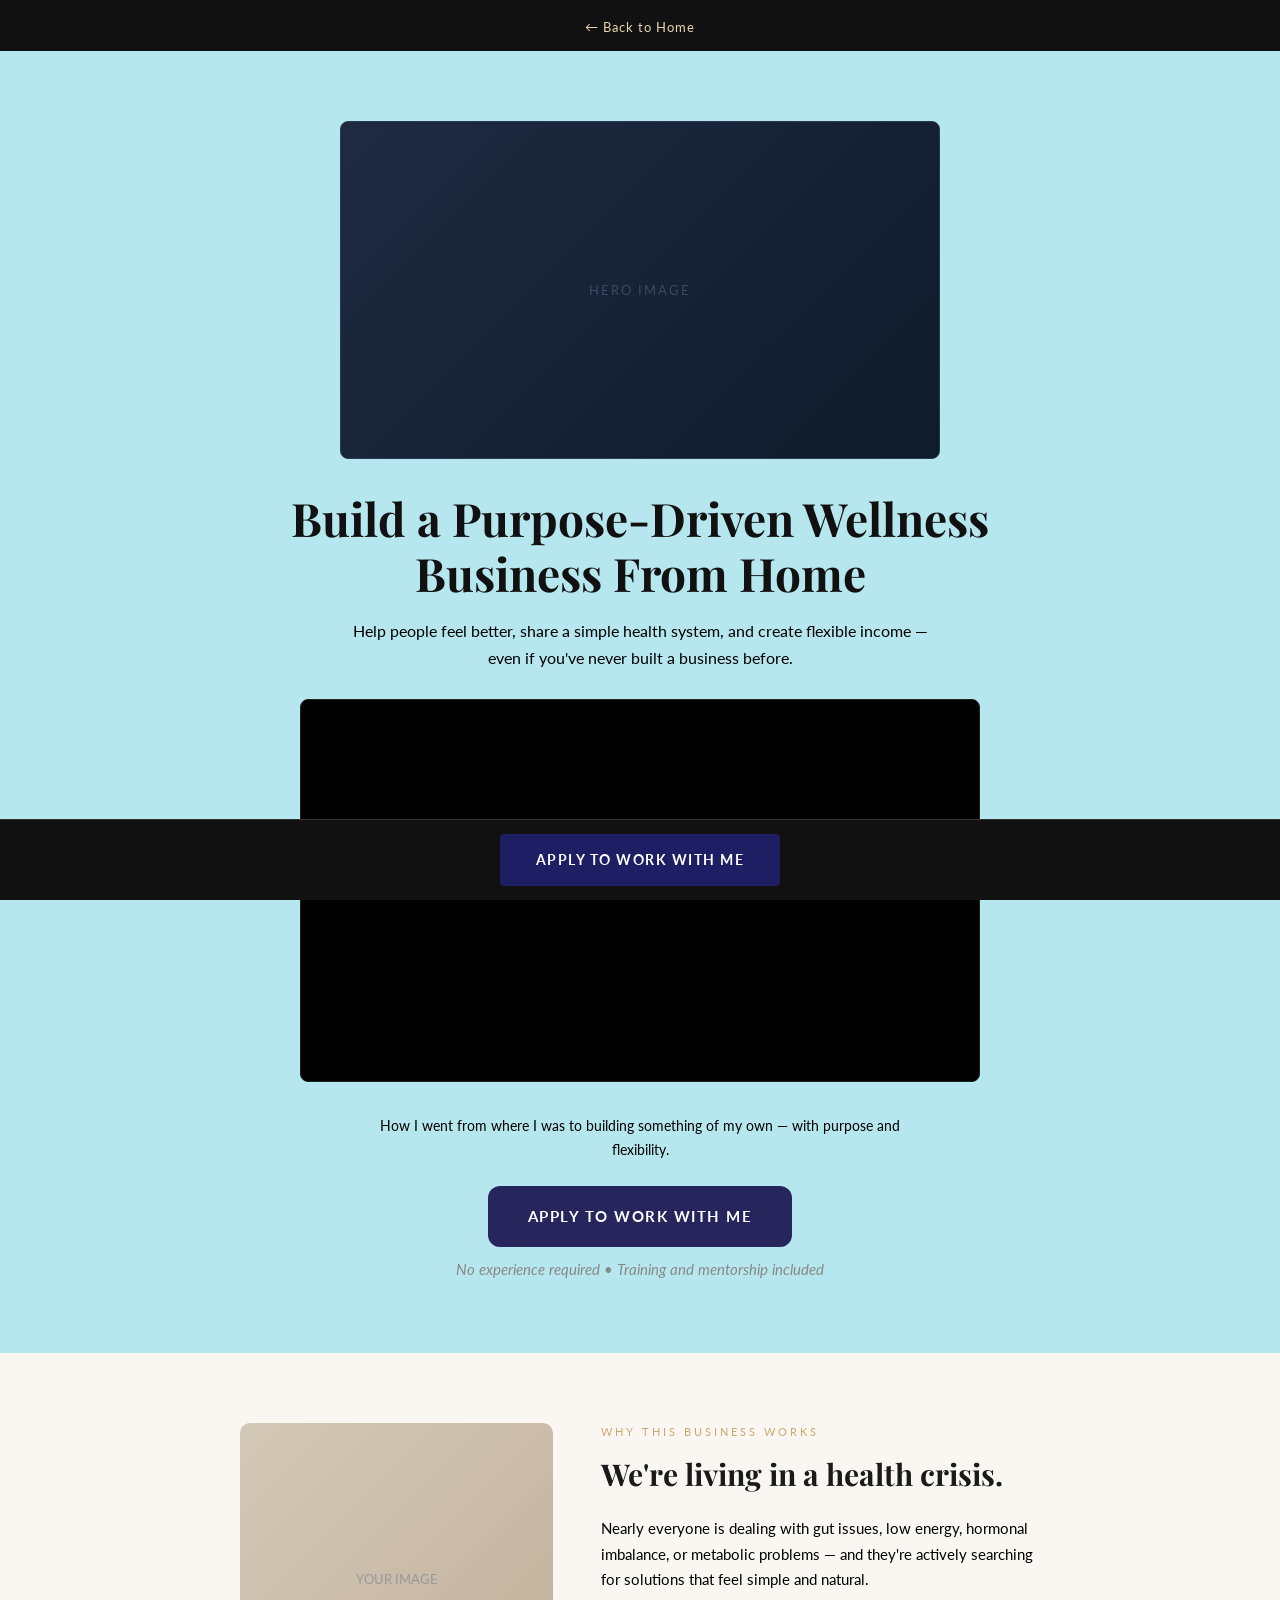
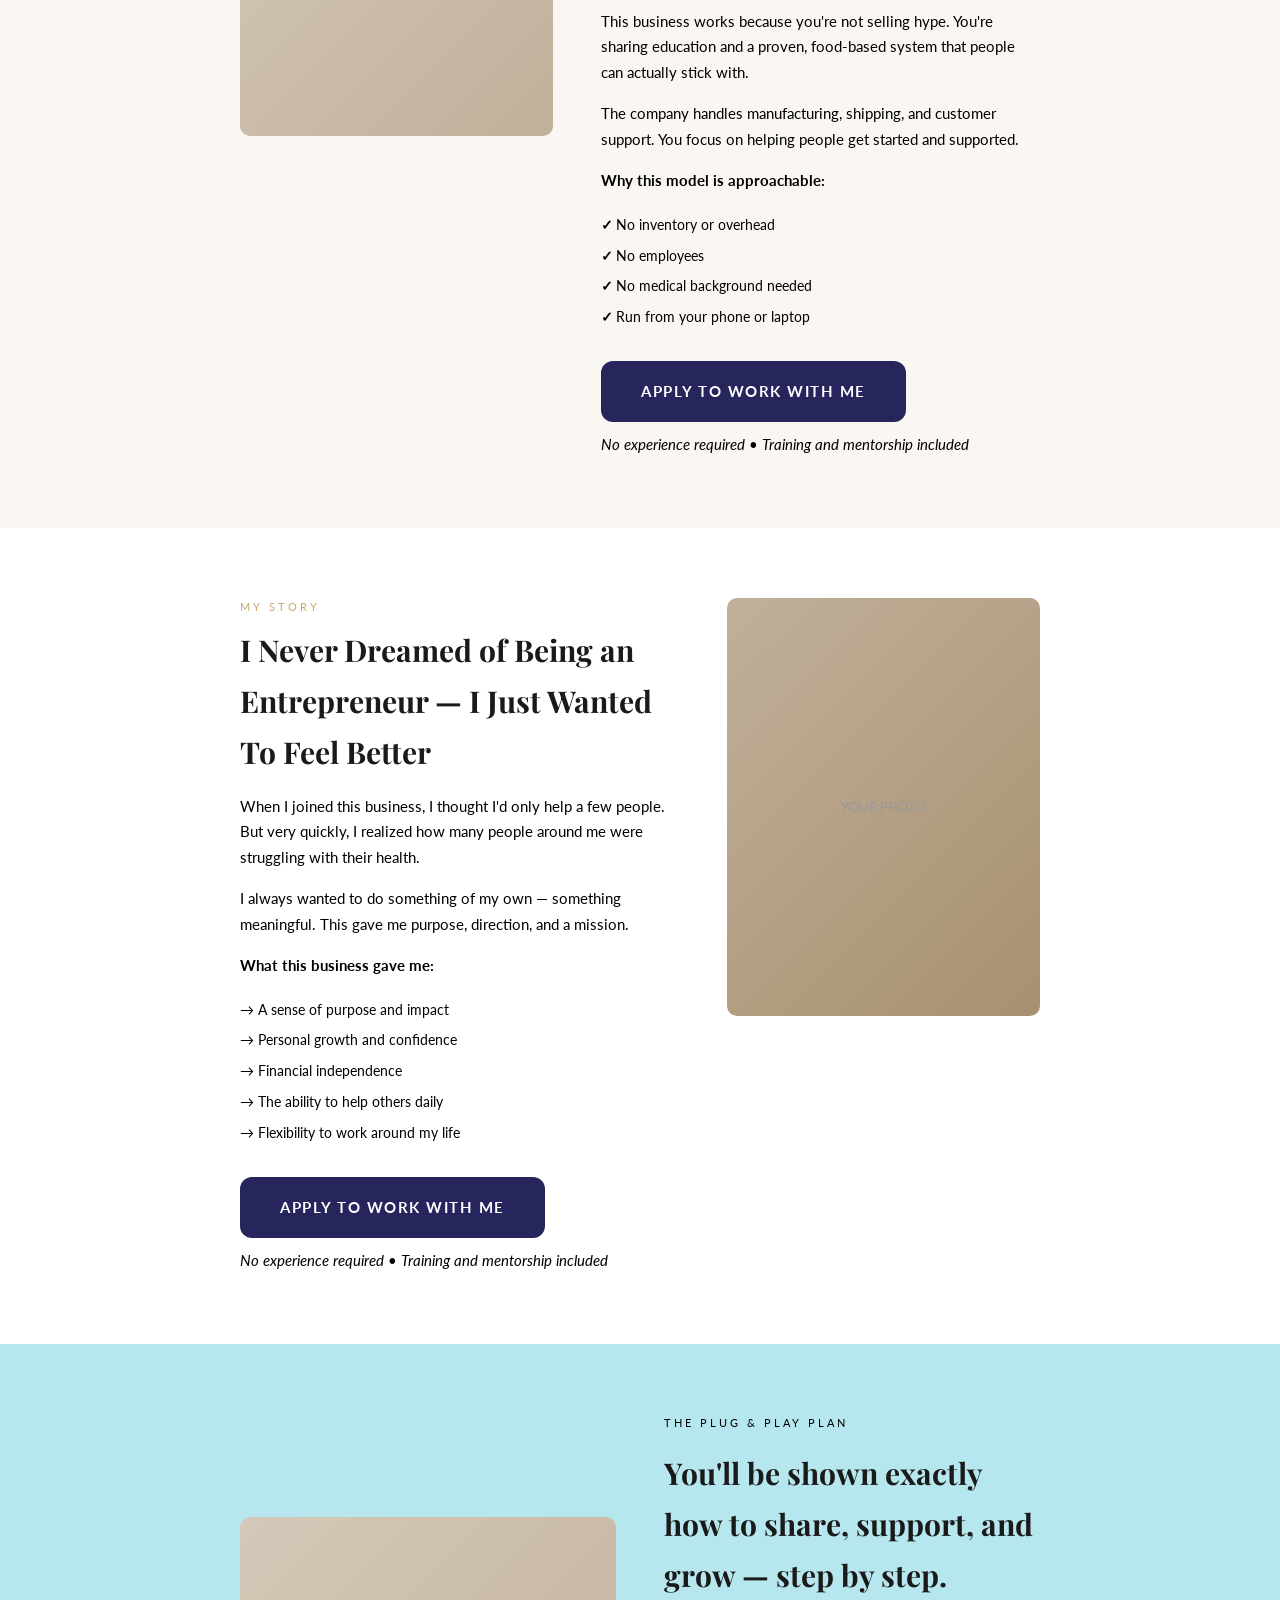
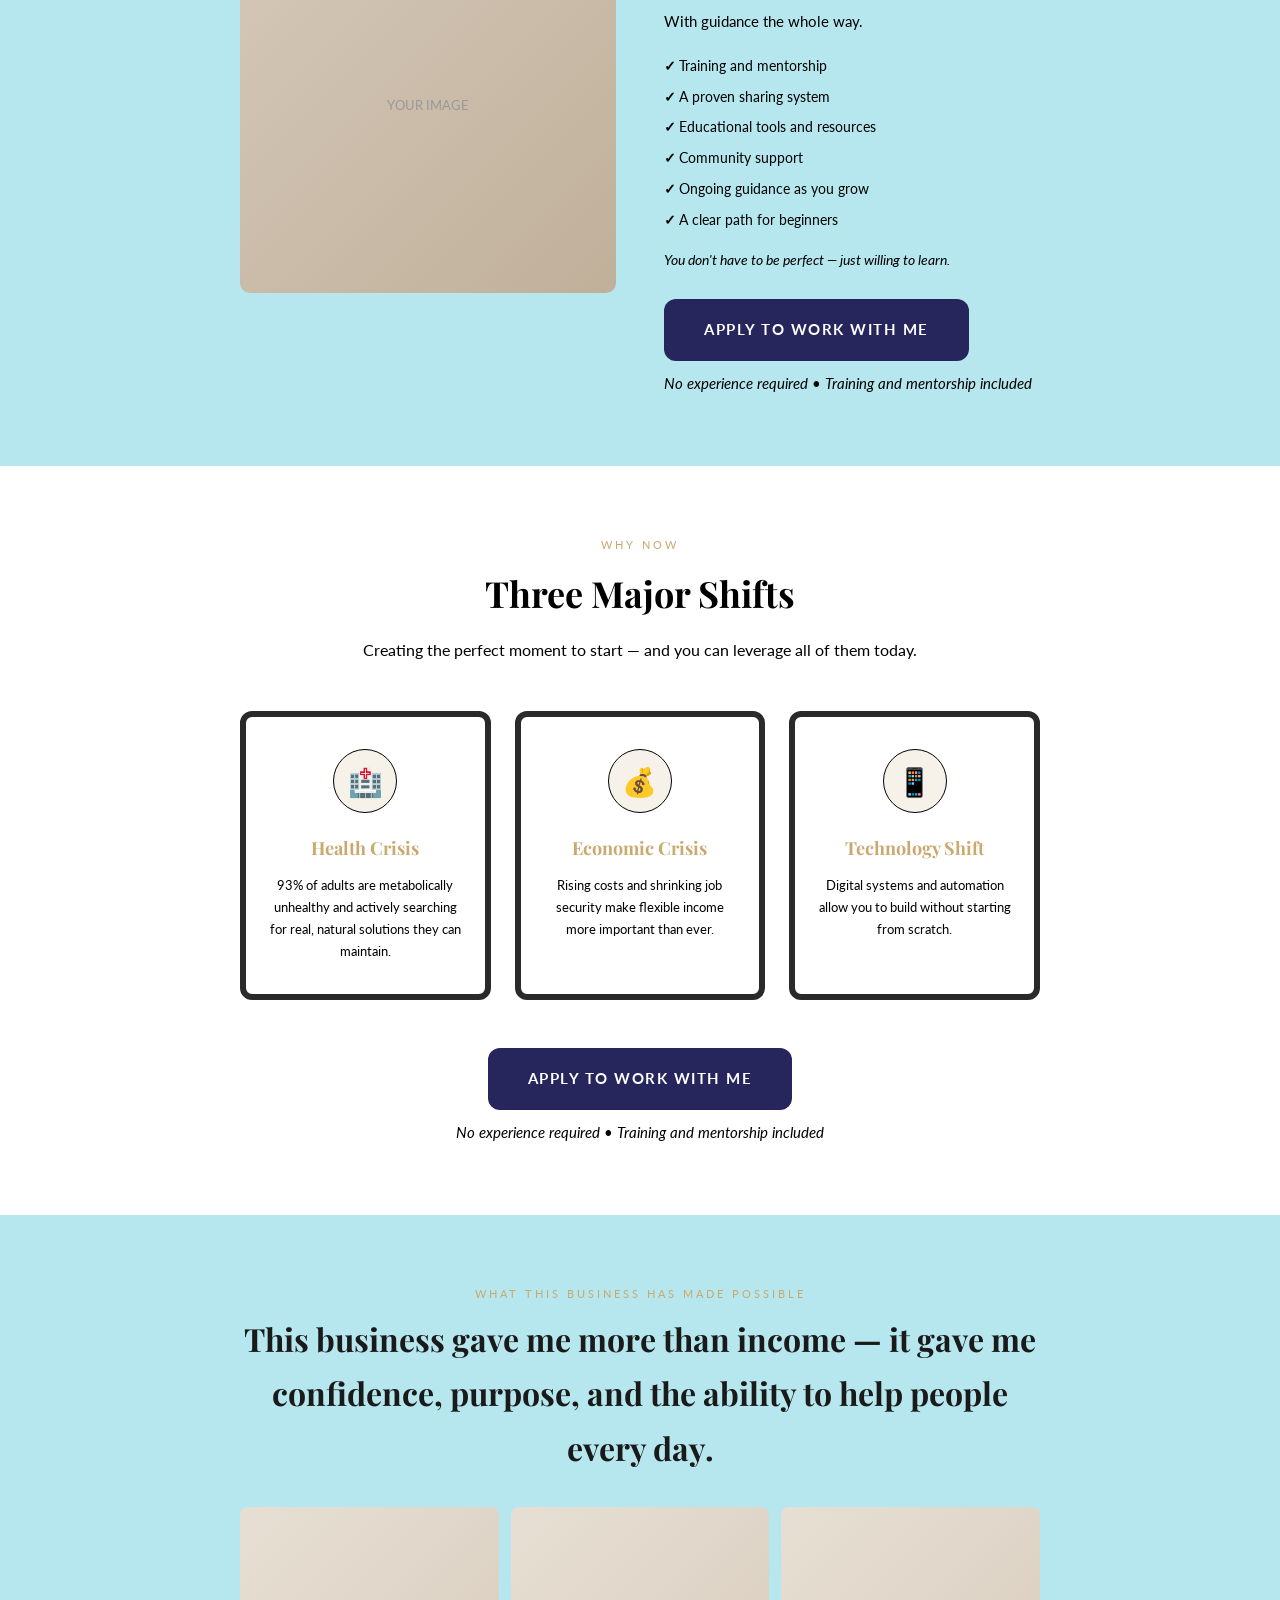
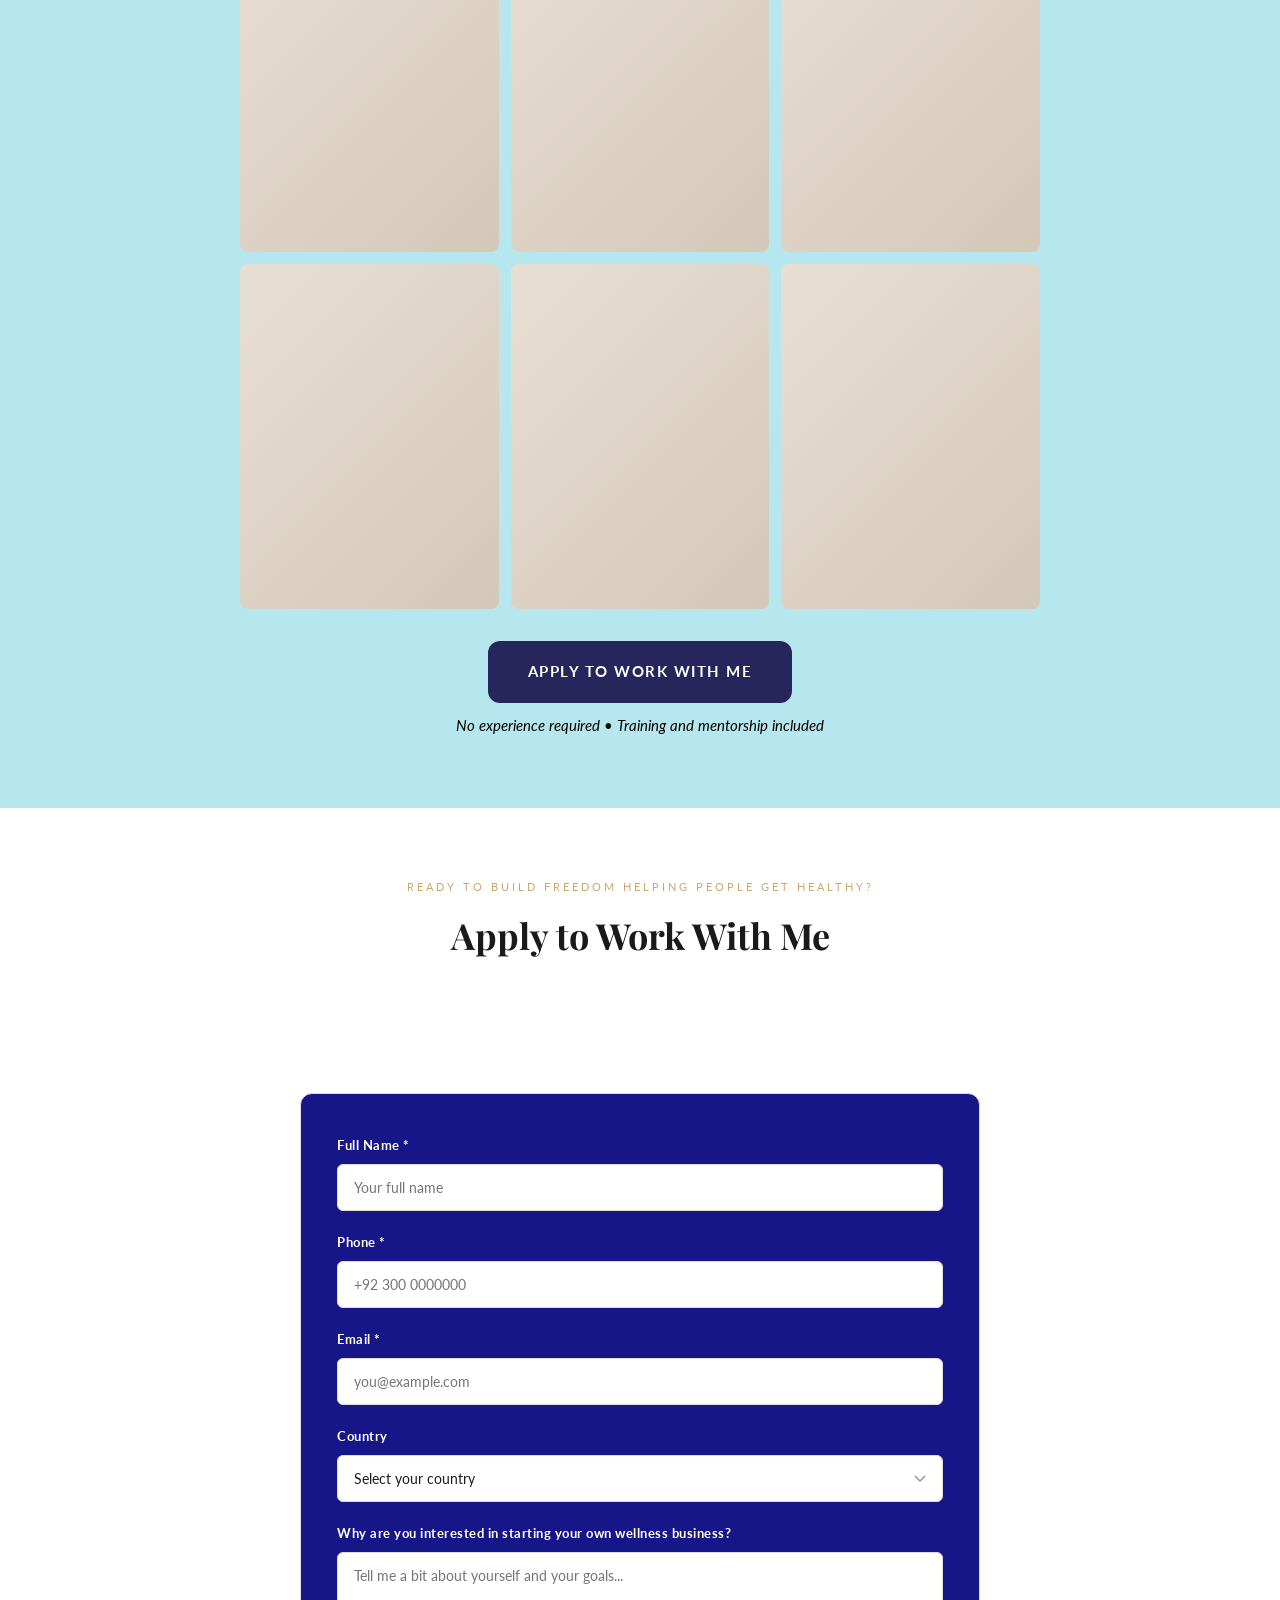
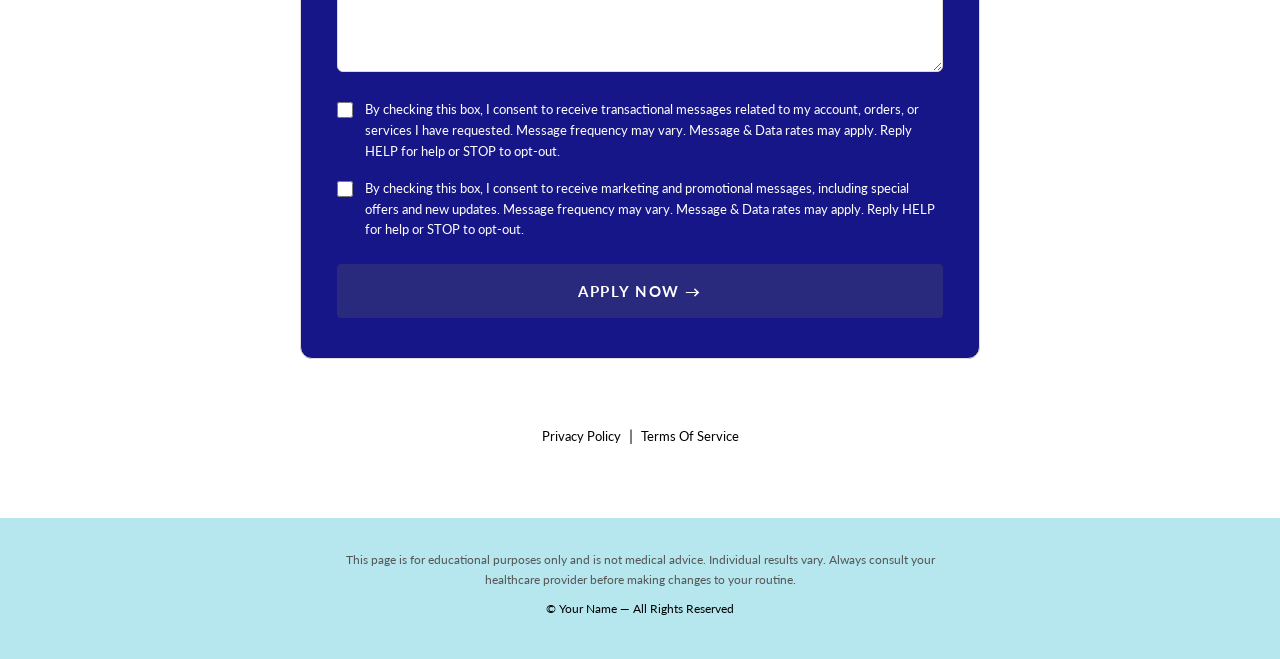
==== business.html @ edc5782e "First commit" ====
<!DOCTYPE html>
<html lang="en">
<head>
  <meta charset="UTF-8"/>
  <meta name="viewport" content="width=device-width, initial-scale=1.0"/>
  <meta name="description" content="Help people feel better, share a simple health system, and create flexible income — even if you've never built a business before."/>
  <title>Build a Purpose-Driven Wellness Business From Home</title>
  <link href="https://fonts.googleapis.com/css2?family=Playfair+Display:wght@400;700&family=Lato:wght@300;400;700&display=swap" rel="stylesheet"/>
  <link rel="stylesheet" href="business-style.css"/>
</head>
<body>

<!-- Back to Home -->
<div class="back-bar"><a href="index.html">← Back to Home</a></div>

<!-- ══ HERO ══ -->
<section class="hero-biz">
  <!-- REPLACE: your business hero image -->
  <div class="hero-img-placeholder"><span>HERO IMAGE</span></div>

  <h1>Build a Purpose-Driven Wellness Business From Home</h1>
  <p>Help people feel better, share a simple health system, and create flexible income — even if you've never built a business before.</p>

  <!-- REPLACE: embed your story video -->
  <div class="video-box"><span>Your Video Here</span></div>

  <p style="color:black;font-size:14px;margin-bottom:24px;">How I went from where I was to building something of my own — with purpose and flexibility.</p>

  <div class="cta-wrap">
    <a href="#apply" class="btn-cta">Apply to Work With Me</a>
    <span class="cta-sub">No experience required • Training and mentorship included</span>
  </div>
</section>

<!-- ══ WHY THIS BUSINESS WORKS ══ -->
<section class="why-section">
  <div class="why-inner">
    <!-- REPLACE: your image -->
    <div class="why-img-wrap">YOUR IMAGE</div>
    <div class="why-text">
      <span class="section-label">Why This Business Works</span>
      <h2>We're living in a health crisis.</h2>
      <p>Nearly everyone is dealing with gut issues, low energy, hormonal imbalance, or metabolic problems — and they're actively searching for solutions that feel simple and natural.</p>
      <p>This business works because you're not selling hype. You're sharing education and a proven, food-based system that people can actually stick with.</p>
      <p>The company handles manufacturing, shipping, and customer support. You focus on helping people get started and supported.</p>
      <p><strong>Why this model is approachable:</strong></p>
      <ul>
        <li>No inventory or overhead</li>
        <li>No employees</li>
        <li>No medical background needed</li>
        <li>Run from your phone or laptop</li>
      </ul>
      <div class="cta-wrap" style="text-align:left;">
        <a href="#apply" class="btn-cta">Apply to Work With Me</a>
        <span class="cta-sub">No experience required • Training and mentorship included</span>
      </div>
    </div>
  </div>
</section>

<!-- ══ PERSONAL STORY ══ -->
<section class="story-section">
  <div class="story-inner">
    <div class="story-text">
      <span class="section-label">My Story</span>
      <h2>I Never Dreamed of Being an Entrepreneur — I Just Wanted To Feel Better</h2>
      <p>When I joined this business, I thought I'd only help a few people. But very quickly, I realized how many people around me were struggling with their health.</p>
      <p>I always wanted to do something of my own — something meaningful. This gave me purpose, direction, and a mission.</p>
      <p><strong>What this business gave me:</strong></p>
      <ul>
        <li>A sense of purpose and impact</li>
        <li>Personal growth and confidence</li>
        <li>Financial independence</li>
        <li>The ability to help others daily</li>
        <li>Flexibility to work around my life</li>
      </ul>
      <div class="cta-wrap" style="text-align:left;">
        <a href="#apply" class="btn-cta">Apply to Work With Me</a>
        <span class="cta-sub">No experience required • Training and mentorship included</span>
      </div>
    </div>
    <!-- REPLACE: your personal photo -->
    <div class="story-img-wrap">YOUR PHOTO</div>
  </div>
</section>

<!-- ══ PLUG & PLAY PLAN ══ -->
<section class="plan-section">
  <div class="plan-inner">
    <!-- REPLACE: your plan/steps image -->
    <div class="plan-img">YOUR IMAGE</div>
    <div class="plan-text">
      <span>The Plug &amp; Play Plan</span>
      <h2>You'll be shown exactly how to share, support, and grow — step by step.</h2>
      <p>With guidance the whole way.</p>
      <ul>
        <li>Training and mentorship</li>
        <li>A proven sharing system</li>
        <li>Educational tools and resources</li>
        <li>Community support</li>
        <li>Ongoing guidance as you grow</li>
        <li>A clear path for beginners</li>
      </ul>
      <em>You don't have to be perfect — just willing to learn.</em>
      <div class="cta-wrap" style="text-align:left;">
        <a href="#apply" class="btn-cta">Apply to Work With Me</a>
        <span class="cta-sub">No experience required • Training and mentorship included</span>
      </div>
    </div>
  </div>
</section>

<!-- ══ WHY NOW ══ -->
<section class="why-now-section">
  <div class="why-now-inner">
    <span class="section-label">Why Now</span>
    <h2>Three Major Shifts</h2>
    <p>Creating the perfect moment to start — and you can leverage all of them today.</p>

    <div class="why-now-grid">
      <div class="why-now-card">
        <!-- REPLACE: your icon/image -->
        <div class="icon-wrap">🏥</div>
        <h3>Health Crisis</h3>
        <p>93% of adults are metabolically unhealthy and actively searching for real, natural solutions they can maintain.</p>
      </div>
      <div class="why-now-card">
        <!-- REPLACE: your icon/image -->
        <div class="icon-wrap">💰</div>
        <h3>Economic Crisis</h3>
        <p>Rising costs and shrinking job security make flexible income more important than ever.</p>
      </div>
      <div class="why-now-card">
        <!-- REPLACE: your icon/image -->
        <div class="icon-wrap">📱</div>
        <h3>Technology Shift</h3>
        <p>Digital systems and automation allow you to build without starting from scratch.</p>
      </div>
    </div>

    <div class="cta-wrap">
      <a href="#apply" class="btn-cta">Apply to Work With Me</a>
      <span class="cta-sub light">No experience required • Training and mentorship included</span>
    </div>
  </div>
</section>

<!-- ══ RESULTS GALLERY ══ -->
<section class="gallery-section">
  <div class="gallery-inner">
    <span class="section-label">What This Business Has Made Possible</span>
    <h2>This business gave me more than income — it gave me confidence, purpose, and the ability to help people every day.</h2>
    <!-- REPLACE: your lifestyle/results photos (6 images) -->
    <div class="gallery-grid">
      <div class="gallery-img"></div>
      <div class="gallery-img"></div>
      <div class="gallery-img"></div>
      <div class="gallery-img"></div>
      <div class="gallery-img"></div>
      <div class="gallery-img"></div>
    </div>
    <div class="cta-wrap">
      <a href="#apply" class="btn-cta">Apply to Work With Me</a>
      <span class="cta-sub">No experience required • Training and mentorship included</span>
    </div>
  </div>
</section>

<!-- ══ APPLICATION FORM ══ -->
<section class="form-section" id="apply">
  <div class="form-inner">
    <span class="section-label" style="text-align:center;display:block;">Ready to Build Freedom Helping People Get Healthy?</span>
    <h2>Apply to Work With Me</h2>
    <p>If you've been wanting something meaningful — something that helps others and helps you grow — this could be your next step.</p>
    <p class="form-sub">No pressure. No hard selling. Just a real conversation.</p>

    <div class="form-card">
      <div class="form-group">
        <label>Full Name <span>*</span></label>
        <input type="text" placeholder="Your full name" required>
      </div>
      <div class="form-group">
        <label>Phone <span>*</span></label>
        <input type="tel" placeholder="+92 300 0000000" required>
      </div>
      <div class="form-group">
        <label>Email <span>*</span></label>
        <input type="email" placeholder="you@example.com" required>
      </div>
      <div class="form-group">
        <label>Country</label>
        <select>
          <option value="">Select your country</option>
          <option>Pakistan</option>
          <option>United States</option>
          <option>United Kingdom</option>
          <option>Canada</option>
          <option>Australia</option>
          <option>UAE</option>
          <option>Saudi Arabia</option>
          <option>Other</option>
        </select>
      </div>
      <div class="form-group">
        <label>Why are you interested in starting your own wellness business?</label>
        <textarea placeholder="Tell me a bit about yourself and your goals..."></textarea>
      </div>

      <div class="checkbox-group">
        <input type="checkbox" id="consent1"/>
        <label for="consent1">By checking this box, I consent to receive transactional messages related to my account, orders, or services I have requested. Message frequency may vary. Message & Data rates may apply. Reply HELP for help or STOP to opt-out.</label>
      </div>
      <div class="checkbox-group">
        <input type="checkbox" id="consent2"/>
        <label for="consent2">By checking this box, I consent to receive marketing and promotional messages, including special offers and new updates. Message frequency may vary. Message & Data rates may apply. Reply HELP for help or STOP to opt-out.</label>
      </div>

      <button type="submit" class="btn-submit">Apply Now →</button>
    </div>

    <p class="form-no-exp">No experience required • Training and mentorship included</p>
    <div class="form-footer">
      <a href="#">Privacy Policy</a> &nbsp;|&nbsp; <a href="#">Terms Of Service</a>
    </div>
  </div>
</section>

<!-- ══ DISCLAIMER & FOOTER ══ -->
<div class="disclaimer">
  <p>This page is for educational purposes only and is not medical advice. Individual results vary. Always consult your healthcare provider before making changes to your routine.</p>
  <p class="copy">© Your Name — All Rights Reserved</p>
</div>

<!-- Sticky CTA -->
<div class="sticky-cta">
  <a href="#apply">Apply to Work With Me</a>
</div>

  <script src="business-script.js" defer></script>
</body>
</html>
---- business-style.css ----
/* Business Page Styles (extracted from business.html) */

*, *::before, *::after { box-sizing: border-box; margin: 0; padding: 0; }
:root {
  --gold: #c9a96e;
  --gold-light: #e8d5b0;
  --dark: #111;
  --cream: #faf7f2;
  --white: #fff;
  --text: #1a1a1a;
  --muted: #666;
  --border: #e0dcd5;
}
html { scroll-behavior: smooth; }
body { font-family: 'Lato', sans-serif; background: var(--white); color: var(--text); line-height: 1.7; }

/* ── BACK LINK ── */
.back-bar { background: var(--dark); padding: 12px 20px; text-align: center; }
.back-bar a { color: var(--gold-light); text-decoration: none; font-size: 13px; letter-spacing: 1px; }
.back-bar a:hover { color: var(--white); }

/* ── CTA BUTTON ── */
.btn-cta {
  display: inline-block;
  background: rgb(38, 38, 93);
  color: white;
  text-decoration: none;
  font-size: 15px;
  font-weight: 700;
  letter-spacing: 1.5px;
  text-transform: uppercase;
  padding: 18px 40px;
  border-radius: 12px;
  transition: all 0.25s;
}
.btn-cta:hover { background: rgb(81, 81, 190); transform: translateY(-2px); box-shadow: 0 8px 24px rgba(201,169,110,0.35); }
.cta-wrap { text-align: center; }
.cta-sub { display: block; font-size: 15px; color: black; margin-top: 10px; font-style: italic; }
.cta-sub.light { color: black; }

/* ── SECTION LABELS ── */
.section-label { font-size: 11px; letter-spacing: 3px; text-transform: uppercase; color: var(--gold); margin-bottom: 8px; display: block; }
.section-heading { font-family: 'Playfair Display', serif; font-size: clamp(22px, 4vw, 38px); font-weight: 700; line-height: 1.25; margin-bottom: 16px; }
.section-sub { font-size: 16px; color: var(--muted); margin-bottom: 32px; }

/* ── HERO ── */
.hero-biz {
  background: #b6e7ee;
  padding: 70px 20px;
  text-align: center;
  color: var(--dark);
}
.hero-biz img { width: 100%; max-width: 600px; border-radius: 8px; margin-bottom: 32px; }
.hero-img-placeholder {
  width: 100%; max-width: 600px; margin: 0 auto 32px;
  aspect-ratio: 16/9;
  background: linear-gradient(135deg, #1f2a40, #0d1b2a);
  border-radius: 8px;
  display: flex; align-items: center; justify-content: center;
  border: 1px solid #2a3a50;
}
.hero-img-placeholder span { color: #3a4a60; font-size: 13px; letter-spacing: 2px; }
.hero-biz h1 { font-family: 'Playfair Display', serif; font-size: clamp(26px, 5vw, 46px); font-weight: 700; max-width: 720px; margin: 0 auto 16px; line-height: 1.2; }
.hero-biz p { color: black; font-size: 16px; max-width: 580px; margin: 0 auto 28px; }
.video-box {
  background: #000; border-radius: 8px; max-width: 680px; margin: 0 auto 32px;
  aspect-ratio: 16/9; display: flex; align-items: center; justify-content: center;
  border: 1px solid #222;
}
.video-box span { color: #444; font-size: 14px; letter-spacing: 2px; text-transform: uppercase; }
.hero-biz .cta-sub { color: #888; }

/* ── WHY THIS WORKS ── */
.why-section { padding: 70px 20px; background: var(--cream); }
.why-inner { max-width: 800px; margin: 0 auto; display: grid; grid-template-columns: 1fr 1.4fr; gap: 48px; align-items: start; }
@media (max-width: 620px) { .why-inner { grid-template-columns: 1fr; } }
.why-img-wrap { width: 100%; aspect-ratio: 1/1; border-radius: 10px; background: linear-gradient(135deg, #d4c8b8, #c0b09a); display: flex; align-items: center; justify-content: center; color: #999; font-size: 13px; }
.why-text h2 { font-family: 'Playfair Display', serif; font-size: clamp(20px, 3.5vw, 30px); margin-bottom: 16px; }
.why-text p { font-size: 15px; color: black; margin-bottom: 16px; }
.why-text ul { list-style: none; font-size: 14px; color: black; line-height: 2.2; margin-bottom: 28px; }
.why-text ul li::before { content: "✓  "; color: black; font-weight: 700; }

/* ── PERSONAL STORY ── */
.story-section { padding: 70px 20px; background: var(--white); }
.story-inner { max-width: 800px; margin: 0 auto; display: grid; grid-template-columns: 1.4fr 1fr; gap: 48px; align-items: start; }
@media (max-width: 620px) { .story-inner { grid-template-columns: 1fr; } }
.story-text h2 { font-family: 'Playfair Display', serif; font-size: clamp(20px, 3.5vw, 30px); margin-bottom: 16px; }
.story-text p { font-size: 15px; color: black; margin-bottom: 16px; }
.story-text ul { list-style: none; font-size: 14px; color: black; line-height: 2.2; margin-bottom: 28px; }
.story-text ul li::before { content: "→  "; color: black; }
.story-img-wrap { width: 100%; aspect-ratio: 3/4; border-radius: 10px; background: linear-gradient(135deg, #c0b09a, #a89070); display: flex; align-items: center; justify-content: center; color: #999; font-size: 13px; }

/* ── PLUG & PLAY ── */
.plan-section { padding: 70px 20px; background:  #b6e7ee;; }
.plan-inner { max-width: 800px; margin: 0 auto; display: grid; grid-template-columns: 1fr 1fr; gap: 48px; align-items: center; }
@media (max-width: 620px) { .plan-inner { grid-template-columns: 1fr; } }
.plan-img { width: 100%; aspect-ratio: 1/1; border-radius: 10px; background: linear-gradient(135deg, #d4c8b8, #c0b09a); display: flex; align-items: center; justify-content: center; color: #999; font-size: 13px; }
.plan-text h2 { font-family: 'Playfair Display', serif; font-size: clamp(20px, 3.5vw, 30px); margin-bottom: 8px; }
.plan-text > span { font-size: 11px; letter-spacing: 3px; text-transform: uppercase; color: black; display: block; margin-bottom: 16px; }
.plan-text p { font-size: 15px; color: black; margin-bottom: 16px; }
.plan-text ul { list-style: none; font-size: 14px; color: black; line-height: 2.2; margin-bottom: 28px; }
.plan-text ul li::before { content: "✓  "; color: black; font-weight: 700; }
.plan-text em { display: block; font-size: 14px; color: black; margin-top: -16px; margin-bottom: 28px; font-style: italic; }

/* ── WHY NOW — 3 CARDS ── */
.why-now-section { padding: 70px 20px; background: white; color: black; }
.why-now-inner { max-width: 800px; margin: 0 auto; text-align: center; }
.why-now-inner h2 { font-family: 'Playfair Display', serif; font-size: clamp(22px, 4vw, 36px); margin-bottom: 12px; }
.why-now-inner > p { color: black; margin-bottom: 48px; }
.why-now-grid { display: grid; grid-template-columns: repeat(auto-fit, minmax(200px, 1fr)); gap: 24px; margin-bottom: 48px; }
.why-now-card { border: 6px solid #2a2a2a; border-radius: 12px; padding: 32px 20px; text-align: center; }
.why-now-card .icon-wrap {
  width: 64px; height: 64px; border-radius: 50%;
  background: rgba(201,169,110,0.15); border: 1px solid black;
  display: flex; align-items: center; justify-content: center;
  margin: 0 auto 20px; font-size: 28px;
}
.why-now-card h3 { font-family: 'Playfair Display', serif; font-size: 18px; margin-bottom: 10px; color: var(--gold); }
.why-now-card p { font-size: 13px; color: black; line-height: 1.7; }

/* ── RESULTS GALLERY ── */
.gallery-section { padding: 70px 20px; background: #b6e7ee; }
.gallery-inner { max-width: 800px; margin: 0 auto; text-align: center; }
.gallery-inner h2 { font-family: 'Playfair Display', serif; font-size: clamp(20px, 3.5vw, 32px); margin-bottom: 8px; }
.gallery-inner .section-label { justify-content: center; display: flex; }
.gallery-grid { display: grid; grid-template-columns: repeat(3, 1fr); gap: 12px; margin: 32px 0; }
@media (max-width: 480px) { .gallery-grid { grid-template-columns: repeat(2, 1fr); } }
.gallery-img { aspect-ratio: 3/4; border-radius: 8px; background: linear-gradient(135deg, #e8dfd4, #d4c8b8); width: 100%; }

/* ── APPLICATION FORM ── */
.form-section { padding: 70px 20px; background: white; }
.form-inner { max-width: 680px; margin: 0 auto; }
.form-inner h2 { font-family: 'Playfair Display', serif; font-size: clamp(22px, 4vw, 36px); margin-bottom: 8px; text-align: center; }
.form-inner > p { text-align: center; font-size: 15px; color: white; margin-bottom: 8px; }
.form-inner .form-sub { text-align: center; font-size: 14px; color: white; margin-bottom: 36px; }
.form-card { background: rgb(22, 22, 137); border: 1px solid var(--border); border-radius: 12px; padding: 40px 36px; }
@media (max-width: 480px) { .form-card { padding: 28px 20px; } }
.form-group { margin-bottom: 20px; }
.form-group label { display: block; font-size: 13px; font-weight: 700; letter-spacing: 0.5px; margin-bottom: 8px; color: white }
.form-group label span { color: white; }
.form-group input,
.form-group select,
.form-group textarea {
  width: 100%;
  padding: 14px 16px;
  border: 1px solid var(--border);
  border-radius: 6px;
  font-family: 'Lato', sans-serif;
  font-size: 14px;
  color: var(--text);
  background: var(--white);
  transition: border-color 0.2s;
  outline: none;
}
.form-group input:focus,
.form-group select:focus,
.form-group textarea:focus { border-color: var(--gold); }
.form-group textarea { height: 120px; resize: vertical; }
.form-group select {
  appearance: none;
  background-image: url("data:image/svg+xml,%3Csvg xmlns='http://www.w3.org/2000/svg' width='12' height='8' viewBox='0 0 12 8'%3E%3Cpath d='M1 1l5 5 5-5' stroke='%23999' stroke-width='1.5' fill='none'/%3E%3C/svg%3E");
  background-repeat: no-repeat;
  background-position: right 16px center;
}

.checkbox-group { display: flex; gap: 12px; align-items: flex-start; margin-bottom: 16px; }
.checkbox-group input[type="checkbox"] { margin-top: 3px; accent-color: var(--white); flex-shrink: 0; width: 16px; height: 16px; }
.checkbox-group label { font-size: 13px; color: white; line-height: 1.6; }

.btn-submit {
  width: 100%;
  background: rgb(41, 41, 125);
  color: white;
  border: none;
  padding: 18px;
  font-family: 'Lato', sans-serif;
  font-size: 15px;
  font-weight: 700;
  letter-spacing: 1.5px;
  text-transform: uppercase;
  border-radius: 4px;
  cursor: pointer;
  transition: all 0.25s;
  margin-top: 8px;
}
.btn-submit:hover { background: rgb(64, 64, 181); transform: translateY(-2px); box-shadow: 0 8px 24px rgba(201,169,110,0.35); }

.form-footer { text-align: center; margin-top: 24px; }
.form-footer a { color: black; font-size: 13px; text-decoration: none; }
.form-footer a:hover { text-decoration: underline; }
.form-no-exp { text-align: center; font-size: 13px; color: var(--muted); font-style: italic; margin-top: 12px; }

/* ── DISCLAIMER ── */
.disclaimer { background: #b6e7ee; padding: 32px 20px; text-align: center; }
.disclaimer p { font-size: 12px; color: #555; max-width: 600px; margin: 0 auto 8px; }
.disclaimer .copy { color: black; }

/* ── STICKY CTA ── */
.sticky-cta {
  position: fixed; bottom: 0; left: 0; right: 0;
  background: var(--dark); padding: 14px 20px;
  text-align: center; z-index: 100;
  border-top: 1px solid #333;
}
.sticky-cta a {
  display: inline-block;
  background: rgb(30, 30, 100); color: white;
  text-decoration: none; font-size: 14px;
  font-weight: 700; letter-spacing: 1.5px;
  text-transform: uppercase; padding: 14px 36px;
  border-radius: 4px;
}
.sticky-cta a:hover { background: rgb(65, 65, 175); }
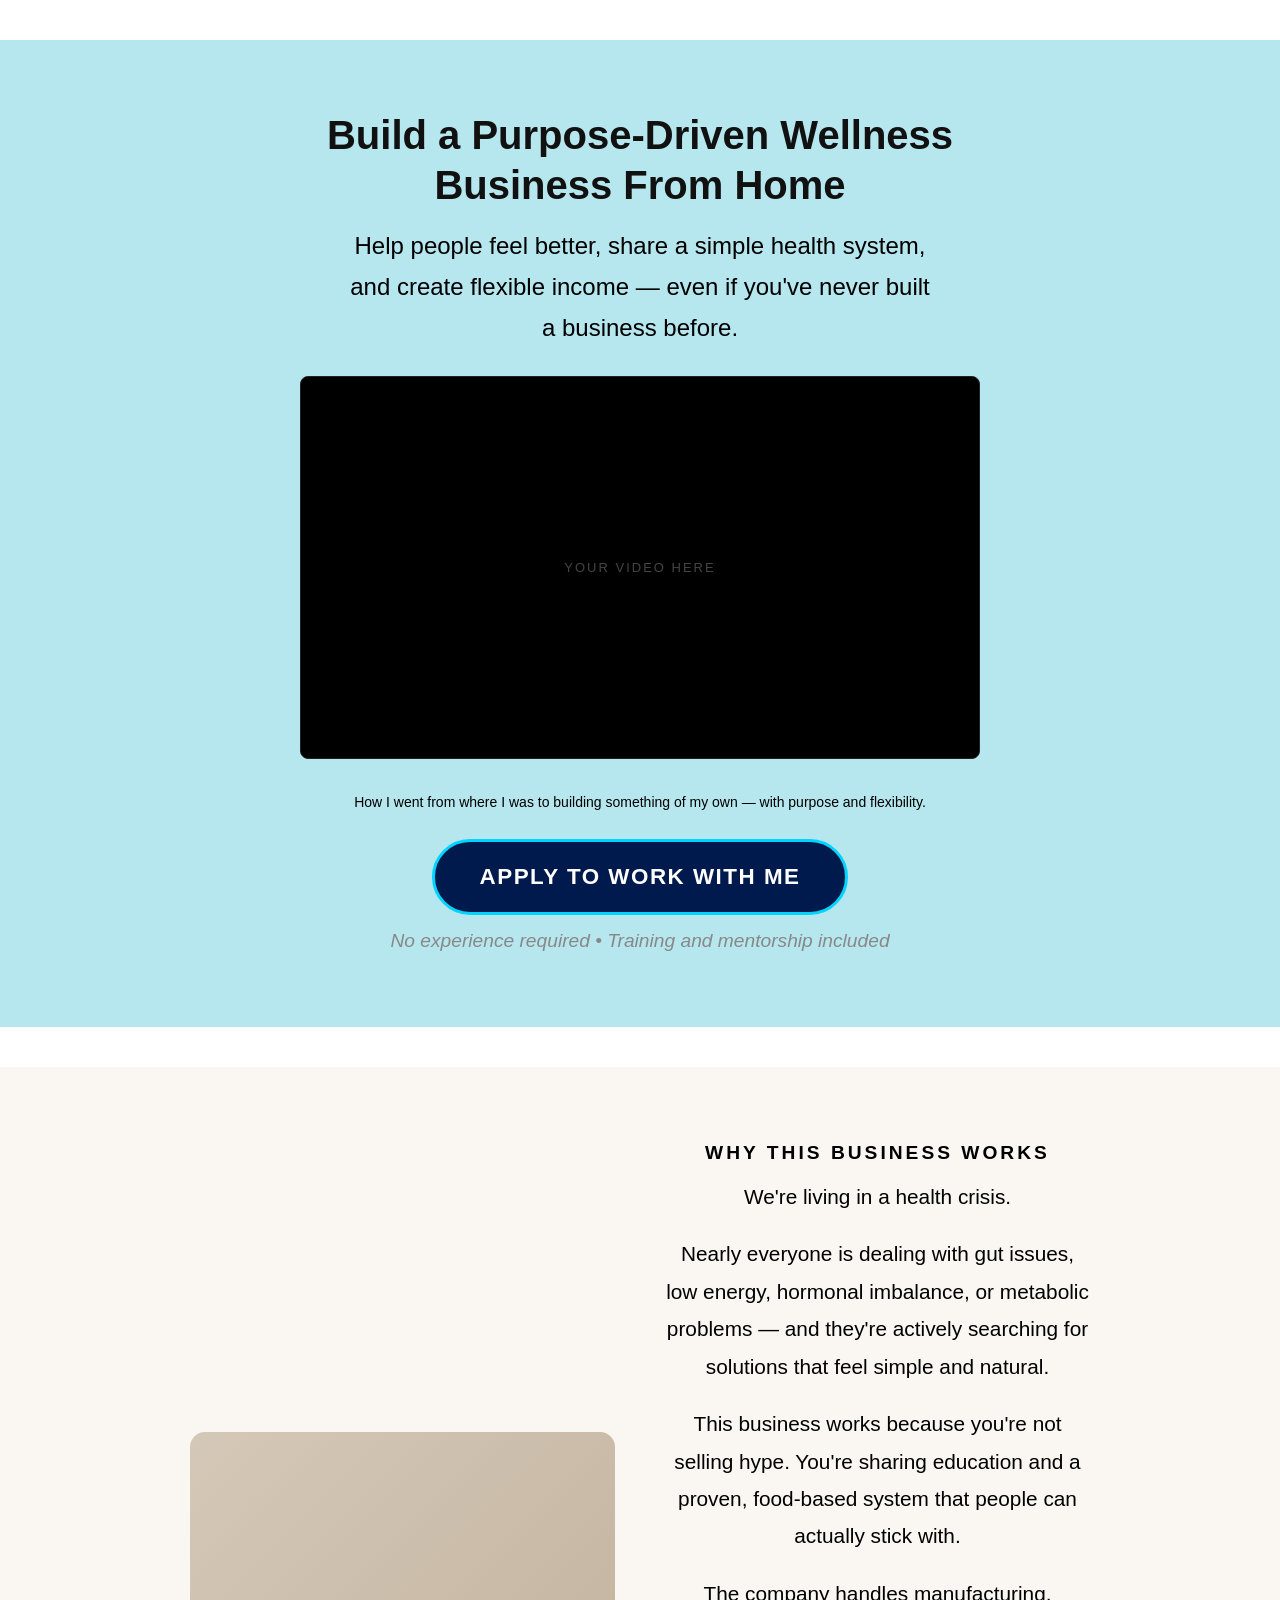
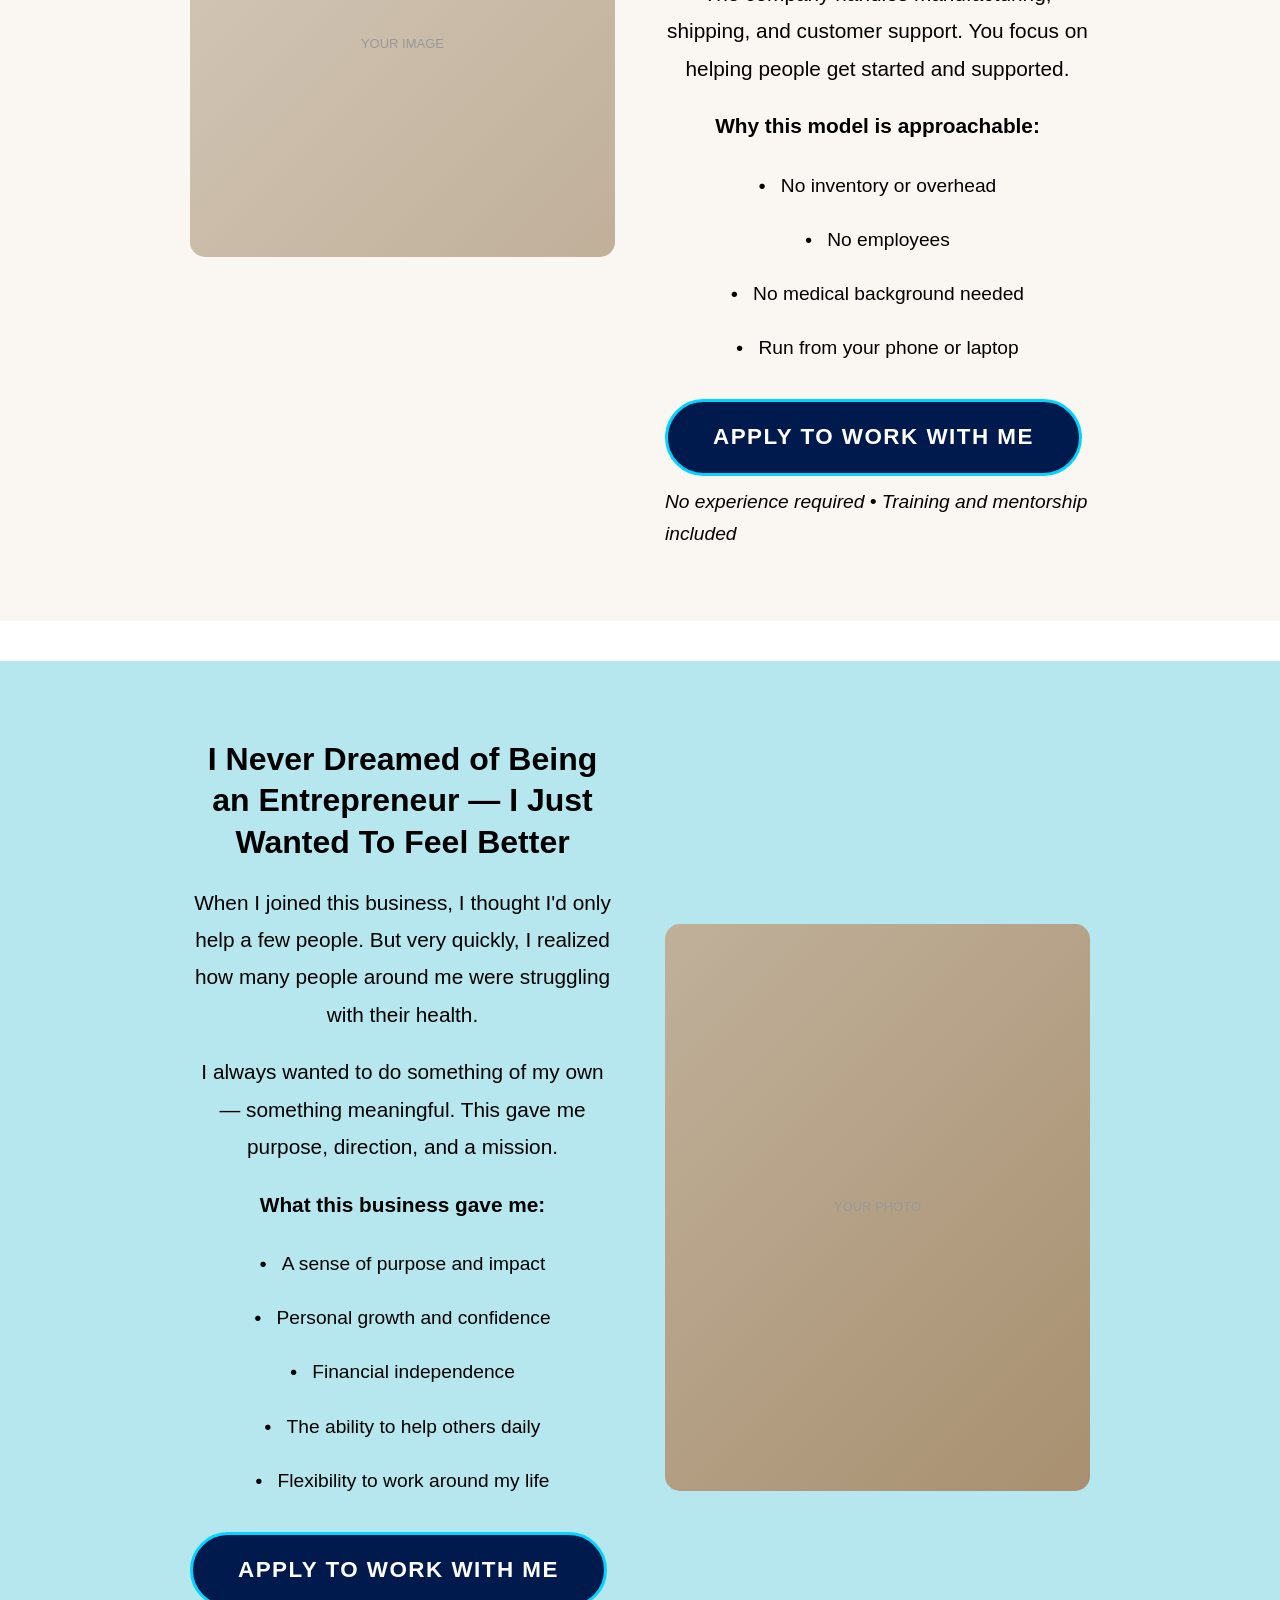
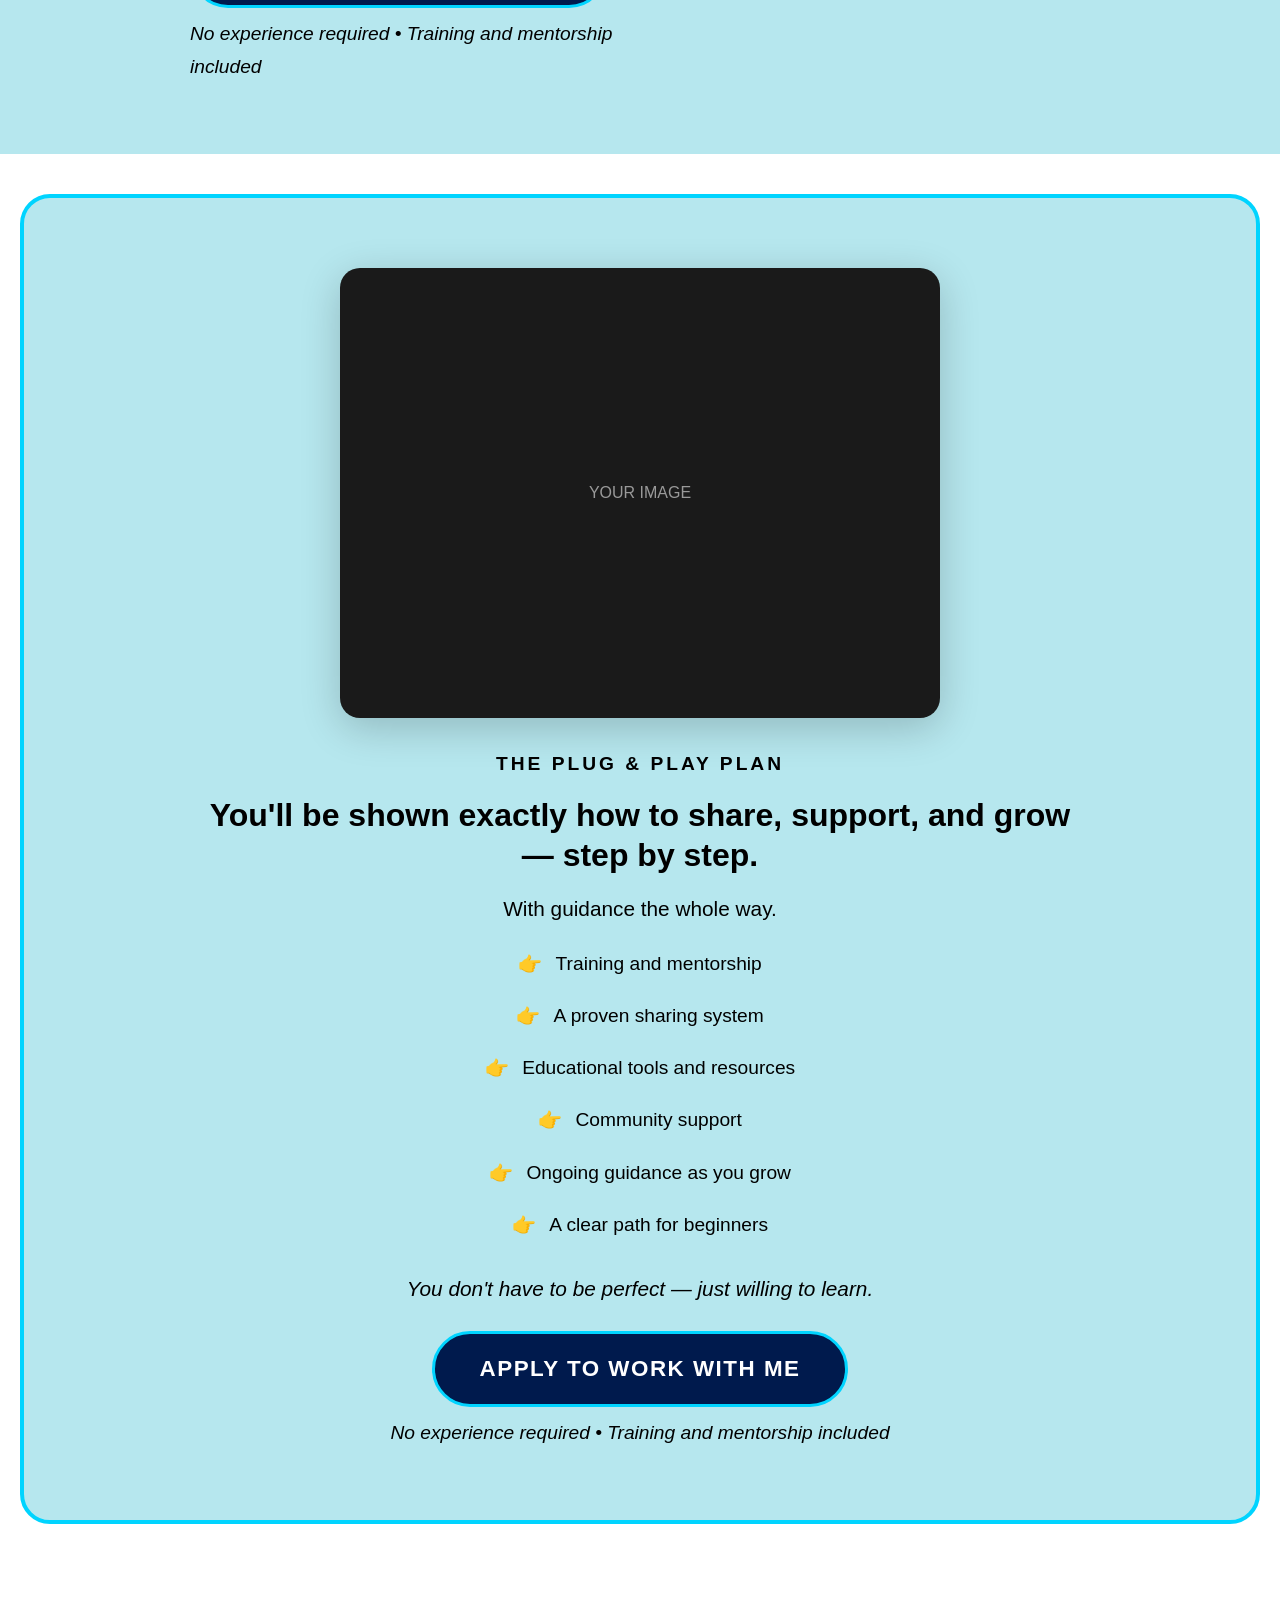
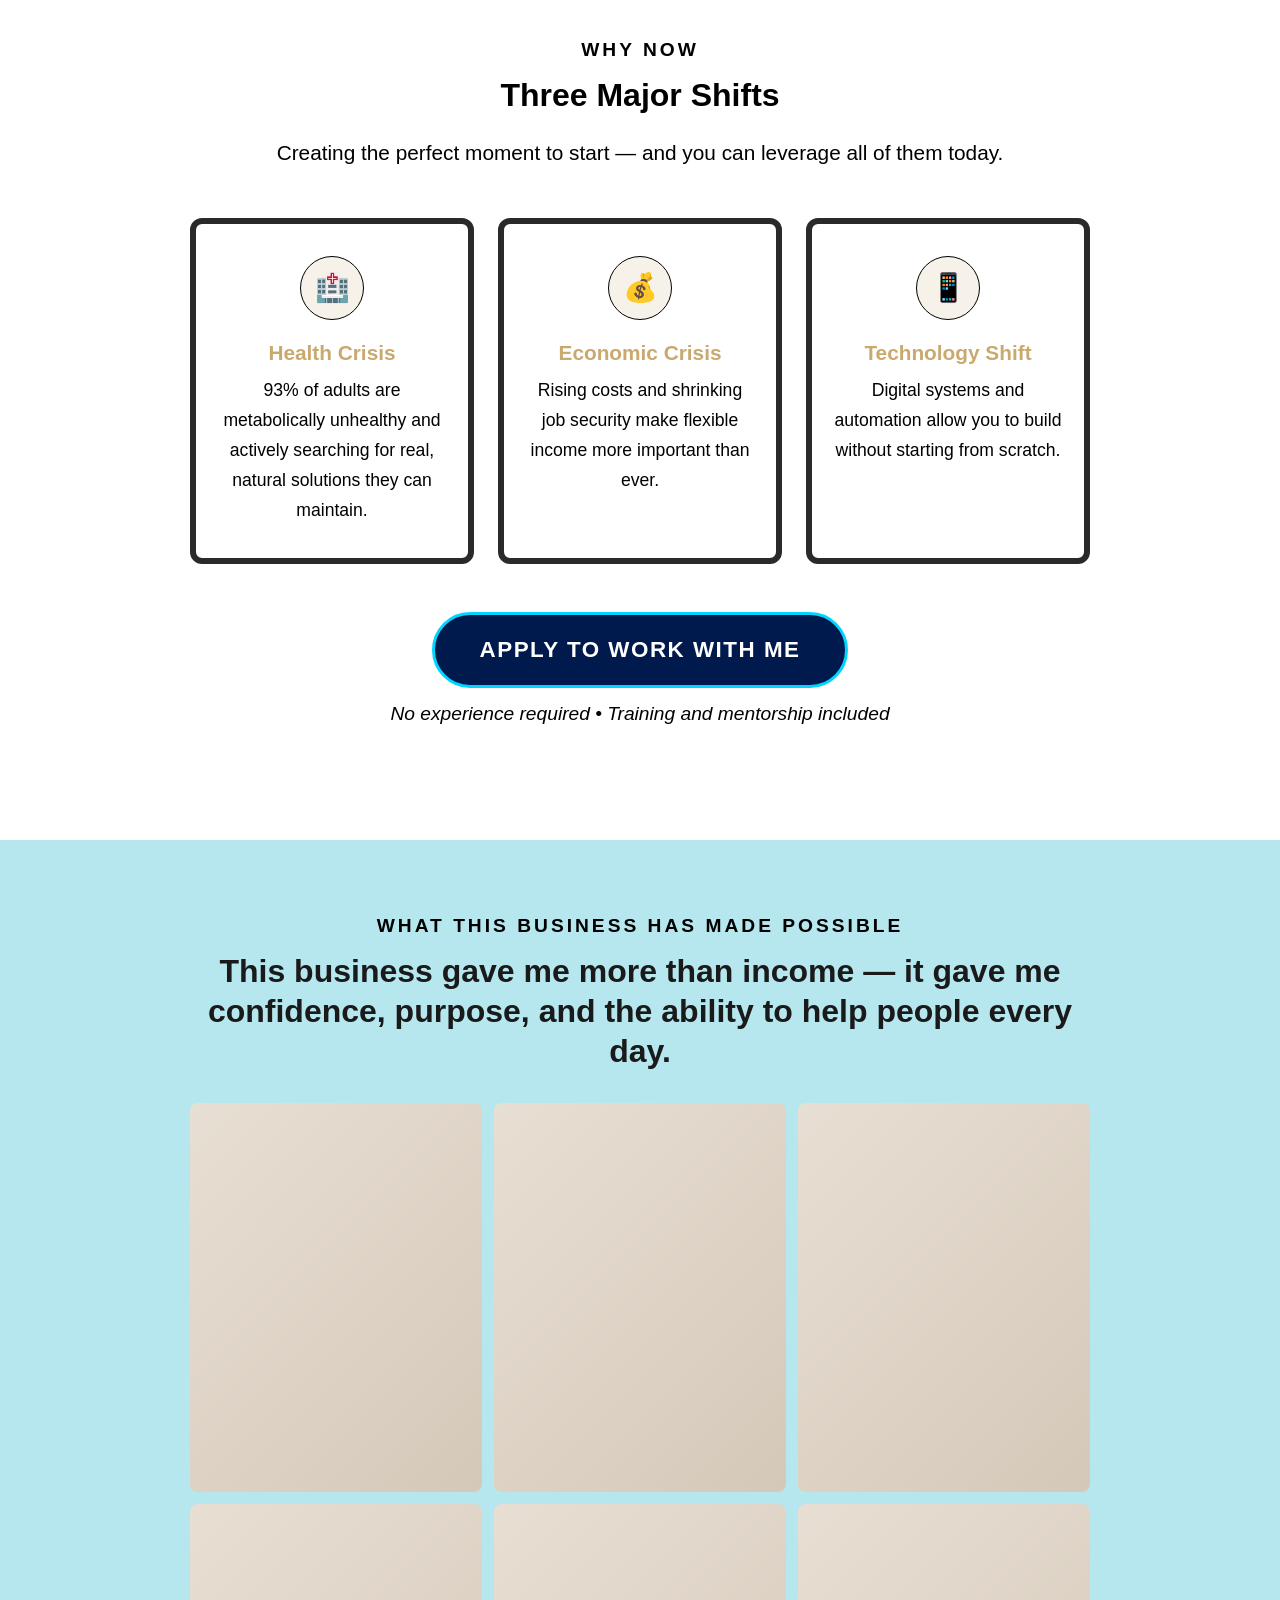
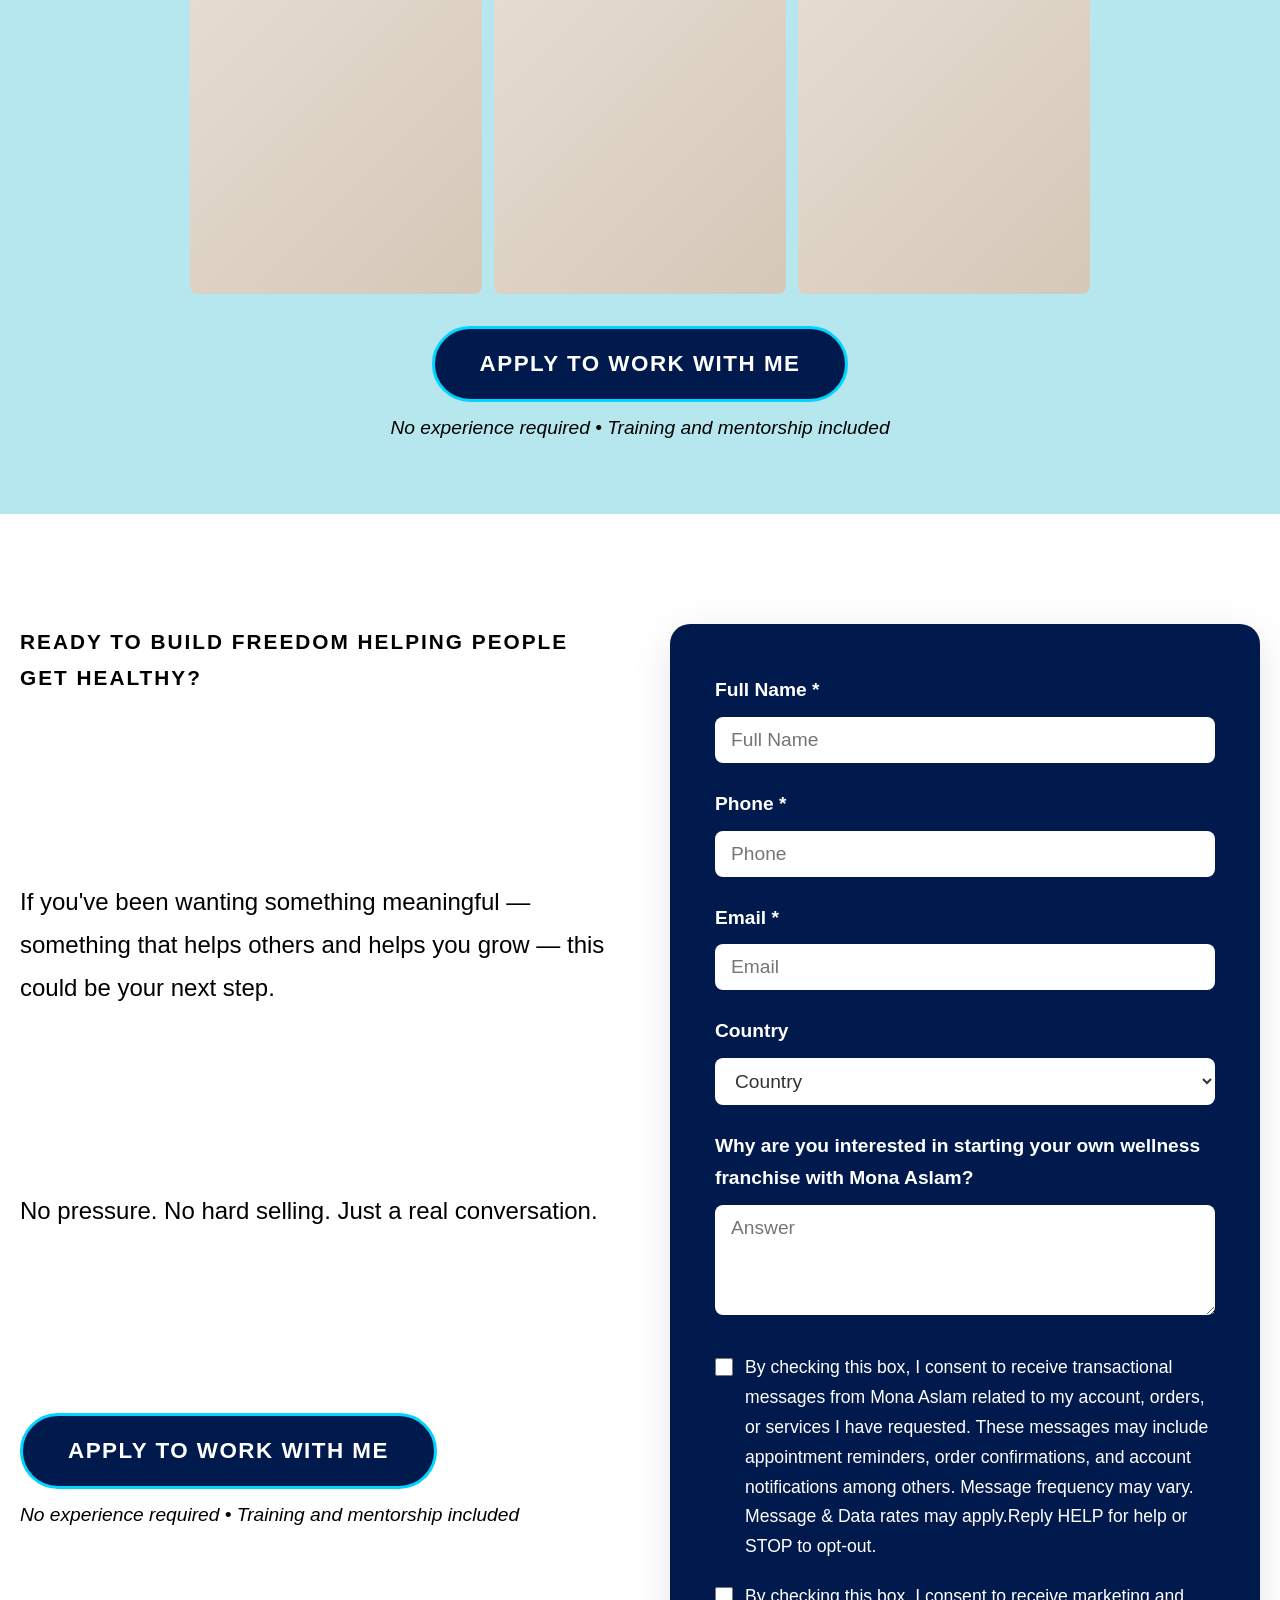
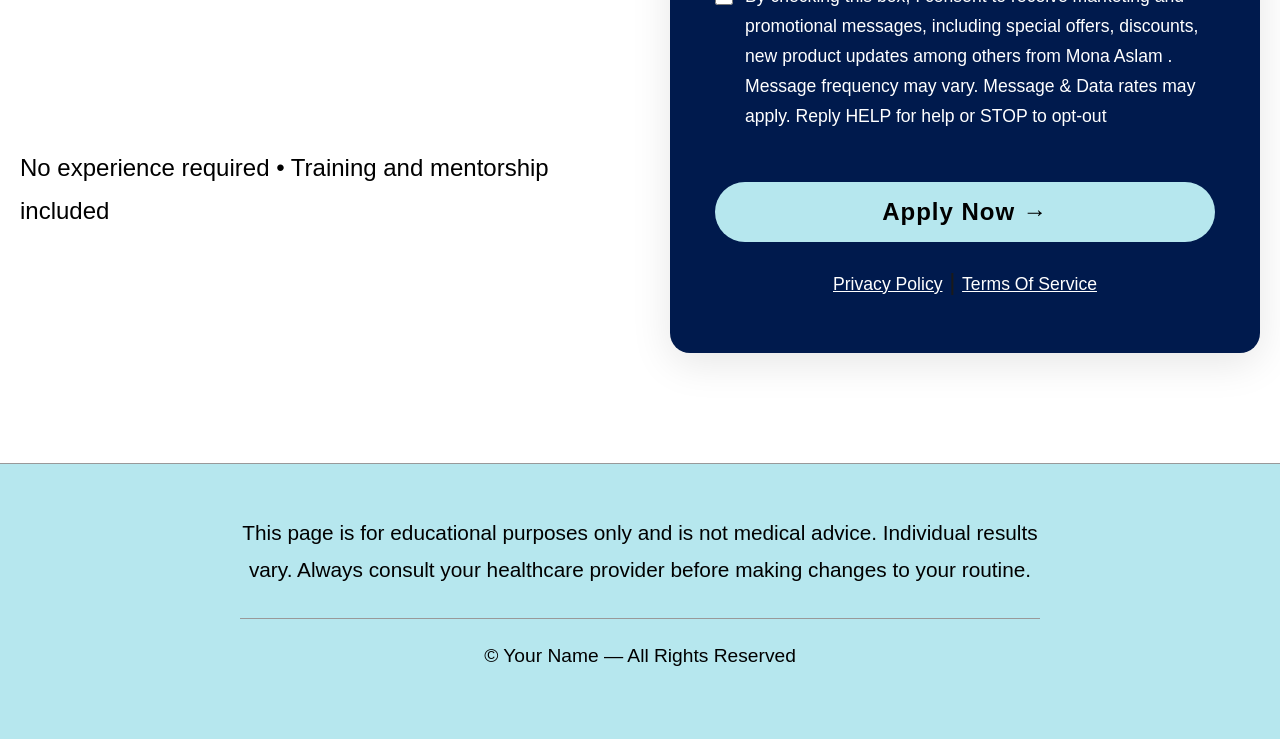
==== commit 65cd1b5a: "updated website files" ====
--- a/business.html
+++ b/business.html
@@ -1,3 +1,4 @@
+
 <!DOCTYPE html>
 <html lang="en">
 <head>
@@ -6,18 +7,12 @@
   <meta name="description" content="Help people feel better, share a simple health system, and create flexible income — even if you've never built a business before."/>
   <title>Build a Purpose-Driven Wellness Business From Home</title>
   <link href="https://fonts.googleapis.com/css2?family=Playfair+Display:wght@400;700&family=Lato:wght@300;400;700&display=swap" rel="stylesheet"/>
-  <link rel="stylesheet" href="business-style.css"/>
+  <link rel="stylesheet" href="business.css"/>
 </head>
 <body>
 
-<!-- Back to Home -->
-<div class="back-bar"><a href="index.html">← Back to Home</a></div>
-
 <!-- ══ HERO ══ -->
 <section class="hero-biz">
-  <!-- REPLACE: your business hero image -->
-  <div class="hero-img-placeholder"><span>HERO IMAGE</span></div>
-
   <h1>Build a Purpose-Driven Wellness Business From Home</h1>
   <p>Help people feel better, share a simple health system, and create flexible income — even if you've never built a business before.</p>
 
@@ -39,7 +34,7 @@
     <div class="why-img-wrap">YOUR IMAGE</div>
     <div class="why-text">
       <span class="section-label">Why This Business Works</span>
-      <h2>We're living in a health crisis.</h2>
+      <p>We're living in a health crisis.</p>
       <p>Nearly everyone is dealing with gut issues, low energy, hormonal imbalance, or metabolic problems — and they're actively searching for solutions that feel simple and natural.</p>
       <p>This business works because you're not selling hype. You're sharing education and a proven, food-based system that people can actually stick with.</p>
       <p>The company handles manufacturing, shipping, and customer support. You focus on helping people get started and supported.</p>
@@ -62,7 +57,7 @@
 <section class="story-section">
   <div class="story-inner">
     <div class="story-text">
-      <span class="section-label">My Story</span>
+      <span class="section-label"></span>
       <h2>I Never Dreamed of Being an Entrepreneur — I Just Wanted To Feel Better</h2>
       <p>When I joined this business, I thought I'd only help a few people. But very quickly, I realized how many people around me were struggling with their health.</p>
       <p>I always wanted to do something of my own — something meaningful. This gave me purpose, direction, and a mission.</p>
@@ -102,7 +97,7 @@
         <li>A clear path for beginners</li>
       </ul>
       <em>You don't have to be perfect — just willing to learn.</em>
-      <div class="cta-wrap" style="text-align:left;">
+      <div class="cta-wrap">
         <a href="#apply" class="btn-cta">Apply to Work With Me</a>
         <span class="cta-sub">No experience required • Training and mentorship included</span>
       </div>
@@ -169,28 +164,36 @@
 <!-- ══ APPLICATION FORM ══ -->
 <section class="form-section" id="apply">
   <div class="form-inner">
-    <span class="section-label" style="text-align:center;display:block;">Ready to Build Freedom Helping People Get Healthy?</span>
-    <h2>Apply to Work With Me</h2>
+    <!-- LEFT COLUMN -->
+    <span class="section-label">Ready to Build Freedom Helping People Get Healthy?</span>
+    
     <p>If you've been wanting something meaningful — something that helps others and helps you grow — this could be your next step.</p>
-    <p class="form-sub">No pressure. No hard selling. Just a real conversation.</p>
-
+    
+    <p>No pressure. No hard selling. Just a real conversation.</p>
+
+    <div class="cta-wrap">
+      <a href="#apply" class="btn-cta">Apply to Work With Me</a>
+      <span class="cta-sub">No experience required • Training and mentorship included</span>
+    </div>
+
+    <!-- RIGHT COLUMN - FORM -->
     <div class="form-card">
       <div class="form-group">
         <label>Full Name <span>*</span></label>
-        <input type="text" placeholder="Your full name" required>
+        <input type="text" placeholder="Full Name" required>
       </div>
       <div class="form-group">
         <label>Phone <span>*</span></label>
-        <input type="tel" placeholder="+92 300 0000000" required>
+        <input type="tel" placeholder="Phone" required>
       </div>
       <div class="form-group">
         <label>Email <span>*</span></label>
-        <input type="email" placeholder="you@example.com" required>
+        <input type="email" placeholder="Email" required>
       </div>
       <div class="form-group">
         <label>Country</label>
         <select>
-          <option value="">Select your country</option>
+          <option value="">Country</option>
           <option>Pakistan</option>
           <option>United States</option>
           <option>United Kingdom</option>
@@ -202,40 +205,32 @@
         </select>
       </div>
       <div class="form-group">
-        <label>Why are you interested in starting your own wellness business?</label>
-        <textarea placeholder="Tell me a bit about yourself and your goals..."></textarea>
+        <label>Why are you interested in starting your own wellness franchise with Mona Aslam?</label>
+        <textarea placeholder="Answer"></textarea>
       </div>
 
       <div class="checkbox-group">
         <input type="checkbox" id="consent1"/>
-        <label for="consent1">By checking this box, I consent to receive transactional messages related to my account, orders, or services I have requested. Message frequency may vary. Message & Data rates may apply. Reply HELP for help or STOP to opt-out.</label>
+        <label for="consent1">By checking this box, I consent to receive transactional messages from Mona Aslam related to my account, orders, or services I have requested. These messages may include appointment reminders, order confirmations, and account notifications among others. Message frequency may vary. Message & Data rates may apply.Reply HELP for help or STOP to opt-out.</label>
       </div>
       <div class="checkbox-group">
         <input type="checkbox" id="consent2"/>
-        <label for="consent2">By checking this box, I consent to receive marketing and promotional messages, including special offers and new updates. Message frequency may vary. Message & Data rates may apply. Reply HELP for help or STOP to opt-out.</label>
+        <label for="consent2">By checking this box, I consent to receive marketing and promotional messages, including special offers, discounts, new product updates among others from Mona Aslam . Message frequency may vary. Message & Data rates may apply. Reply HELP for help or STOP to opt-out</label>
       </div>
 
       <button type="submit" class="btn-submit">Apply Now →</button>
+      
+      <div class="form-footer">
+        <a href="#">Privacy Policy</a> | <a href="#">Terms Of Service</a>
+      </div>
     </div>
 
     <p class="form-no-exp">No experience required • Training and mentorship included</p>
-    <div class="form-footer">
-      <a href="#">Privacy Policy</a> &nbsp;|&nbsp; <a href="#">Terms Of Service</a>
-    </div>
-  </div>
-</section>
-
+  </div>
+</section>
 <!-- ══ DISCLAIMER & FOOTER ══ -->
 <div class="disclaimer">
   <p>This page is for educational purposes only and is not medical advice. Individual results vary. Always consult your healthcare provider before making changes to your routine.</p>
   <p class="copy">© Your Name — All Rights Reserved</p>
 </div>
 
-<!-- Sticky CTA -->
-<div class="sticky-cta">
-  <a href="#apply">Apply to Work With Me</a>
-</div>
-
-  <script src="business-script.js" defer></script>
-</body>
-</html>
--- a/business.css
+++ b/business.css
@@ -0,0 +1,990 @@
+/* Mona Aslam Website - Simplified */
+
+/* RESET */
+* {
+  margin: 0;
+  padding: 0;
+  box-sizing: border-box;
+}
+
+body {
+  font-family: Arial, Helvetica, sans-serif;
+  background: #fff;
+  color: #222;
+  line-height: 1.6;
+}
+
+.container {
+  width: 90%;
+  max-width: 1100px;
+  margin: 0 auto;
+}
+
+/* HEADER */
+.header-bar {
+  width: 100%;
+  background: #fff;
+  border-bottom: 1px solid #eaeaea;
+  display: flex;
+  align-items: center;
+  justify-content: space-between;
+  padding: 12px 24px;
+  gap: 20px;
+}
+
+.header-left {
+  display: flex;
+  align-items: center;
+  gap: 12px;
+}
+
+.header-logo {
+  width: 48px;
+  height: 48px;
+  border-radius: 50%;
+  object-fit: cover;
+}
+
+.header-title {
+  font-size: 1.5rem;
+  font-weight: bold;
+}
+
+.header-nav {
+  display: flex;
+  align-items: center;
+  gap: 18px;
+}
+
+.header-nav a {
+  color: #222;
+  text-decoration: none;
+  font-weight: 500;
+  padding: 6px 14px;
+  border-radius: 20px;
+  transition: all 0.2s;
+}
+
+.header-nav a:hover {
+  background: #f2f2f2;
+  color: #2b7a78;
+}
+
+.header-nav .social-icon {
+  width: 22px;
+  height: 22px;
+  margin-right: 4px;
+}
+
+/* HERO SECTIONS */
+.hero,
+.product-hero,
+.business-hero {
+  background: #def2f1;
+  padding: 3rem 0 2rem 0;
+  text-align: center;
+}
+
+.hero-img {
+  width: 180px;
+  height: 180px;
+  border-radius: 50%;
+  object-fit: cover;
+  margin-bottom: 1.2rem;
+  border: 4px solid #2b7a78;
+}
+
+.hero-buttons {
+  margin-top: 1.5rem;
+}
+
+/* BUTTONS */
+.btn-main {
+  background: #2b7a78;
+  color: #fff;
+  border: none;
+  border-radius: 20px;
+  padding: 10px 28px;
+  font-size: 1rem;
+  font-weight: 600;
+  cursor: pointer;
+  text-decoration: none;
+  display: inline-block;
+  transition: all 0.2s ease;
+}
+
+.btn-main:hover {
+  background: #205e5a;
+}
+
+/* SECTIONS */
+section {
+  margin: 2.5rem 0;
+}
+
+/* CARDS */
+.product-cards {
+  display: flex;
+  gap: 2rem;
+  flex-wrap: wrap;
+  justify-content: center;
+  margin-top: 1.5rem;
+}
+
+.card {
+  background: #fff;
+  border-radius: 12px;
+  box-shadow: 0 2px 8px rgba(0, 0, 0, 0.06);
+  padding: 1.5rem 1.2rem;
+  width: 300px;
+  max-width: 90vw;
+}
+
+.card h3 {
+  color: #2b7a78;
+  margin-top: 0;
+  margin-bottom: 1rem;
+}
+
+/* LISTS */
+.symptoms ul,
+.business-plan ul,
+.business-story ul {
+  padding-left: 1.2rem;
+}
+
+.symptoms li,
+.business-plan li,
+.business-story li {
+  margin-bottom: 0.5rem;
+}
+
+/* FAQ */
+.faq dl {
+  margin: 0;
+}
+
+.faq dt {
+  font-weight: bold;
+  margin-top: 1rem;
+  margin-bottom: 0.5rem;
+}
+
+.faq dd {
+  margin-left: 0;
+  margin-bottom: 0.7rem;
+}
+
+/* FORMS */
+.application-form form {
+  display: flex;
+  flex-direction: column;
+  gap: 0.8rem;
+  max-width: 400px;
+  margin: 0 auto;
+}
+
+.application-form input,
+.application-form textarea {
+  padding: 0.6rem;
+  border: 1px solid #ccc;
+  border-radius: 6px;
+  font-size: 1rem;
+  font-family: Arial, sans-serif;
+}
+
+.application-form textarea {
+  min-height: 80px;
+  resize: vertical;
+}
+
+/* FOOTER */
+footer {
+  width: 100%;
+  background: #222;
+  color: #fff;
+  text-align: center;
+  padding: 18px 0 10px 0;
+  font-size: 0.98rem;
+}
+
+footer a {
+  color: #2b7a78;
+  text-decoration: underline;
+  margin: 0 6px;
+}
+
+/* RESPONSIVE */
+@media (max-width: 700px) {
+  .header-bar {
+    flex-direction: column;
+    align-items: flex-start;
+    padding: 12px 8px;
+  }
+
+  .header-nav {
+    flex-wrap: wrap;
+    gap: 10px;
+    margin-top: 8px;
+    width: 100%;
+  }
+
+  .product-cards {
+    flex-direction: column;
+    align-items: center;
+  }
+
+  .card {
+    width: 100%;
+    max-width: 350px;
+  }
+}
+
+/* Business Page Styles - Complete Fixed */
+
+/* VARIABLES & RESET */
+* {
+  box-sizing: border-box;
+  margin: 0;
+  padding: 0;
+}
+
+:root {
+  --gold: #c9a96e;
+  --gold-light: #e8d5b0;
+  --dark: #111;
+  --cream: #faf7f2;
+  --white: #fff;
+  --text: #1a1a1a;
+  --muted: #666;
+  --border: #e0dcd5;
+  --primary-blue: rgb(38, 38, 93);
+  --primary-blue-light: rgb(81, 81, 190);
+  --light-blue: #b6e7ee;
+  --dark-blue: rgb(22, 22, 137);
+}
+
+html {
+  scroll-behavior: smooth;
+}
+
+body {
+  font-family: Arial, sans-serif;
+  background: var(--white);
+  color: var(--text);
+  line-height: 1.7;
+  font-size: 1.5rem;
+}
+
+/* HEADINGS */
+h1, h2, h3 {
+  font-family: Arial, serif;
+  font-weight: 700;
+  line-height: 1.25;
+}
+
+h1 { font-size: clamp(26px, 5vw, 46px); }
+h2 { font-size: clamp(20px, 3.5vw, 30px); }
+h3 { font-size: 18px; }
+
+/* SECTION HELPERS */
+.section-label {
+  font-size: 1.2rem;
+  letter-spacing: 3px;
+  text-transform: uppercase;
+  color: black;
+  font-weight: 700;
+  margin-bottom: 8px;
+  display: block;
+}
+
+.section-heading {
+  font-size: clamp(22px, 4vw, 38px);
+  margin-bottom: 10px;
+}
+
+.section-sub {
+  font-size: 12px;
+  color: var(--muted);
+  margin-bottom: 32px;
+}
+
+/* CTA BUTTON */
+.btn-cta {
+  display: inline-block;
+  background: #001a4d;        
+  color: white;
+  text-decoration: none;
+  font-size: 1.4rem;
+  font-weight: 700;
+  letter-spacing: 1.5px;
+  text-transform: uppercase;
+  padding: 16px 45px;
+  border-radius: 50px;
+  transition: all 0.25s;
+  border: 3px solid #00d4ff;  
+}
+
+.btn-cta:hover {
+  background: #003366;        
+  transform: translateY(-2px);
+  box-shadow: 0 8px 24px rgba(0, 212, 255, 0.35);
+}
+
+.cta-wrap {
+  text-align: center;
+}
+
+.cta-sub {
+  display: block;
+  font-size: 1.2rem;
+  color: black;
+  margin-top: 10px;
+  font-style: italic;
+}
+
+/* HERO SECTION */
+.hero-biz {
+  background: var(--light-blue);
+  padding: 70px 20px;
+  text-align: center;
+  color: var(--dark);
+}
+
+.hero-biz img,
+.hero-img-placeholder,
+.video-box {
+  max-width: 680px;
+  margin: 0 auto 32px;
+  border-radius: 8px;
+}
+
+.hero-biz img {
+  width: 100%;
+  aspect-ratio: 16/9;
+}
+
+.hero-img-placeholder,
+.video-box {
+  aspect-ratio: 16/9;
+  display: flex;
+  align-items: center;
+  justify-content: center;
+  border: 1px solid #2a3a50;
+}
+
+.hero-img-placeholder {
+  background: linear-gradient(135deg, #1f2a40, #0d1b2a);
+}
+
+.hero-img-placeholder span,
+.video-box span {
+  color: #3a4a60;
+  font-size: 13px;
+  letter-spacing: 2px;
+  text-transform: uppercase;
+}
+
+.video-box {
+  background: #000;
+  border: 1px solid #222;
+}
+
+.video-box span {
+  color: #444;
+}
+
+.hero-biz h1 {
+  max-width: 720px;
+  margin: 0 auto 16px;
+  font-size: 2.5rem;
+}
+
+.hero-biz p {
+  color: black;
+  font-size: 1.5rem;
+  max-width: 580px;
+  margin: 0 auto 28px;
+}
+
+.hero-biz .cta-sub {
+  color: #888;
+}
+
+/* WHY SECTION */
+.why-section {
+  padding: 70px 20px;
+  background: var(--cream);
+}
+
+.why-inner {
+  max-width: 900px;
+  margin: 0 auto;
+  display: grid;
+  grid-template-columns: 1fr 1fr;
+  gap: 50px;
+  align-items: center;
+}
+
+@media (max-width: 768px) {
+  .why-inner {
+    grid-template-columns: 1fr;
+  }
+}
+
+.why-img-wrap {
+  width: 100%;
+  border-radius: 15px;
+  display: flex;
+  align-items: center;
+  justify-content: center;
+  color: #999;
+  font-size: 13px;
+  background: linear-gradient(135deg, #d4c8b8, #c0b09a);
+  aspect-ratio: 1/1;
+}
+
+.why-text {
+  color: black;
+  text-align: center;
+}
+
+.why-text h2 {
+  font-size: 2rem;
+  font-weight: 700;
+  margin-bottom: 20px;
+  color: black;
+  text-transform: uppercase;
+  letter-spacing: 2px;
+}
+
+.why-text p {
+  font-size: 1.3rem;
+  color: black;
+  margin-bottom: 20px;
+  line-height: 1.8;
+}
+
+.why-text ul {
+  list-style: none;
+  font-size: 1.2rem;
+  line-height: 2.2;
+  margin-bottom: 30px;
+}
+
+.why-text ul li {
+  margin-bottom: 12px;
+}
+
+.why-text ul li::before {
+  content: "•  ";
+  font-weight: 700;
+  margin-right: 10px;
+}
+
+/* STORY SECTION */
+.story-section {
+  padding: 70px 20px;
+  background: #b6e7ee;
+}
+
+.story-inner {
+  max-width: 900px;
+  margin: 0 auto;
+  display: grid;
+  grid-template-columns: 1fr 1fr;
+  gap: 50px;
+  align-items: center;
+}
+
+@media (max-width: 768px) {
+  .story-inner {
+    grid-template-columns: 1fr;
+  }
+}
+
+.story-text {
+  color: black;
+  text-align: center;
+}
+
+.story-text h2 {
+  font-size: 2rem;
+  font-weight: 700;
+  margin-bottom: 20px;
+  color: black;
+  line-height: 1.3;
+}
+
+.story-text p {
+  font-size: 1.3rem;
+  color: black;
+  margin-bottom: 20px;
+  line-height: 1.8;
+}
+
+.story-text ul {
+  list-style: none;
+  font-size: 1.2rem;
+  line-height: 2.2;
+  margin-bottom: 30px;
+}
+
+.story-text ul li {
+  margin-bottom: 12px;
+}
+
+.story-text ul li::before {
+  content: "•  ";
+  font-weight: 700;
+  margin-right: 10px;
+}
+
+.story-img-wrap {
+  width: 100%;
+  aspect-ratio: 3/4;
+  border-radius: 15px;
+  background: linear-gradient(135deg, #c0b09a, #a89070);
+  display: flex;
+  align-items: center;
+  justify-content: center;
+  color: #999;
+  font-size: 13px;
+}
+
+/* PLAN SECTION */
+.plan-section {
+  padding: 70px 20px;
+  background: var(--light-blue);
+  border: 4px solid #00d4ff;
+  border-radius: 30px;
+  margin: 40px 20px;
+}
+
+.plan-inner {
+  max-width: 900px;
+  margin: 0 auto;
+  display: grid;
+  grid-template-columns: 1fr;
+  gap: 30px;
+  align-items: center;
+  text-align: center;
+}
+
+@media (max-width: 768px) {
+  .plan-inner {
+    grid-template-columns: 1fr;
+  }
+}
+
+.plan-img {
+  width: 100%;
+  max-width: 600px;
+  aspect-ratio: 4/3;
+  border-radius: 20px;
+  background: #1a1a1a;
+  display: flex;
+  align-items: center;
+  justify-content: center;
+  color: #999;
+  font-size: 16px;
+  box-shadow: 0 10px 40px rgba(0, 0, 0, 0.2);
+  margin: 0 auto;
+}
+
+.plan-text {
+  color: black;
+  text-align: center;
+}
+
+.plan-text > span {
+  font-size: 1.2rem;
+  letter-spacing: 3px;
+  text-transform: uppercase;
+  display: block;
+  margin-bottom: 15px;
+  font-weight: 700;
+  color: black;
+}
+
+.plan-text h2 {
+  font-size: 2rem;
+  font-weight: 700;
+  margin-bottom: 15px;
+  color: black;
+}
+
+.plan-text p {
+  font-size: 1.3rem;
+  color: black;
+  margin-bottom: 15px;
+  max-width: 700px;
+  margin-left: auto;
+  margin-right: auto;
+  line-height: 1.8;
+}
+
+.plan-text ul {
+  list-style: none;
+  font-size: 1.2rem;
+  line-height: 2.2;
+  margin-bottom: 25px;
+  max-width: 700px;
+  margin-left: auto;
+  margin-right: auto;
+}
+
+.plan-text ul li {
+  margin-bottom: 10px;
+}
+
+.plan-text ul li::before {
+  content: "👉  ";
+  font-weight: 700;
+  margin-right: 8px;
+}
+
+.plan-text em {
+  display: block;
+  font-size: 1.3rem;
+  margin-top: 15px;
+  margin-bottom: 25px;
+  font-style: italic;
+  color: black;
+}
+
+/* WHY NOW - 3 CARDS */
+.why-now-section {
+  padding: 70px 20px;
+  background: white;
+  color: black;
+}
+
+.why-now-inner {
+  max-width: 900px;
+  margin: 0 auto;
+  text-align: center;
+}
+
+.why-now-inner h2 {
+  font-size: 2rem;
+  margin-bottom: 20px;
+}
+
+.why-now-inner > p {
+  font-size: 1.3rem;
+  margin-bottom: 48px;
+}
+
+.why-now-grid {
+  display: grid;
+  grid-template-columns: repeat(auto-fit, minmax(200px, 1fr));
+  gap: 24px;
+  margin-bottom: 48px;
+}
+
+.why-now-card {
+  border: 6px solid #2a2a2a;
+  border-radius: 12px;
+  padding: 32px 20px;
+  text-align: center;
+}
+
+.why-now-card .icon-wrap {
+  width: 64px;
+  height: 64px;
+  margin: 0 auto 20px;
+  border-radius: 50%;
+  border: 1px solid black;
+  background: rgba(201, 169, 110, 0.15);
+  display: flex;
+  align-items: center;
+  justify-content: center;
+  font-size: 28px;
+}
+
+.why-now-card h3 {
+  color: var(--gold);
+  margin-bottom: 10px;
+  font-size: 1.3rem;
+}
+
+.why-now-card p {
+  font-size: 1.1rem;
+  line-height: 1.7;
+}
+
+/* GALLERY SECTION */
+.gallery-section {
+  padding: 70px 20px;
+  background: var(--light-blue);
+}
+
+.gallery-inner {
+  max-width: 900px;
+  margin: 0 auto;
+  text-align: center;
+}
+
+.gallery-inner h2 {
+  font-size: 2rem;
+  margin-bottom: 20px;
+}
+
+.gallery-grid {
+  display: grid;
+  grid-template-columns: repeat(3, 1fr);
+  gap: 12px;
+  margin: 32px 0;
+}
+
+@media (max-width: 480px) {
+  .gallery-grid {
+    grid-template-columns: repeat(2, 1fr);
+  }
+}
+
+.gallery-img {
+  aspect-ratio: 3/4;
+  border-radius: 8px;
+  background: linear-gradient(135deg, #e8dfd4, #d4c8b8);
+  width: 100%;
+}
+
+/* FORM SECTION */
+.form-section {
+  padding: 70px 20px;
+  background: white;
+}
+
+.form-inner {
+  max-width: 1300px;
+  margin: 0 auto;
+  display: grid;
+  grid-template-columns: 1fr 1fr;
+  gap: 60px;
+  align-items: flex-start;
+}
+
+@media (max-width: 900px) {
+  .form-inner {
+    grid-template-columns: 1fr;
+    gap: 40px;
+  }
+}
+
+/* LEFT COLUMN */
+.form-inner > span.section-label {
+  grid-column: 1;
+  font-size: 1.3rem;
+  font-weight: 700;
+  text-transform: uppercase;
+  letter-spacing: 2px;
+  color: black;
+  margin-bottom: 30px;
+  display: block;
+  text-align: left;
+}
+
+.form-inner > h2 {
+  grid-column: 1;
+  font-size: 3.5rem;
+  font-weight: 900;
+  margin: 0 0 30px 0;
+  color: black;
+  line-height: 1.2;
+}
+
+.form-inner > p {
+  grid-column: 1;
+  font-size: 1.5rem;
+  color: black;
+  margin-bottom: 25px;
+  line-height: 1.8;
+}
+
+.form-inner .cta-wrap {
+  grid-column: 1;
+  text-align: left;
+  margin-bottom: 30px;
+  display: flex;
+  flex-direction: column;
+  align-items: flex-start;
+  gap: 10px;
+}
+
+.form-inner .cta-wrap .btn-cta {
+  background: #001a4d;
+  color: white;
+  border: 3px solid #00d4ff;
+  padding: 16px 45px;
+  border-radius: 50px;
+  font-size: 1.4rem;
+  font-weight: 700;
+  text-transform: uppercase;
+  text-decoration: none;
+  display: inline-block;
+  transition: all 0.25s;
+}
+
+.form-inner .cta-wrap .btn-cta:hover {
+  background: #003366;
+  box-shadow: 0 0 20px rgba(0, 212, 255, 0.5);
+}
+
+.form-inner .cta-wrap .cta-sub {
+  display: block;
+  font-size: 1.2rem;
+  color: black;
+  margin-top: 0;
+  font-style: italic;
+  text-align: left;
+  font-weight: 400;
+}
+
+/* RIGHT COLUMN - FORM CARD */
+.form-card {
+  background: #001a4d;
+  border: none;
+  border-radius: 20px;
+  padding: 50px 45px;
+  grid-column: 2;
+  grid-row: 1 / span 5;
+  box-shadow: 0 10px 40px rgba(0, 0, 0, 0.1);
+}
+
+@media (max-width: 900px) {
+  .form-card {
+    grid-column: 1;
+    grid-row: auto;
+  }
+}
+
+.form-group {
+  margin-bottom: 25px;
+}
+
+.form-group label {
+  display: block;
+  font-size: 1.2rem;
+  font-weight: 700;
+  margin-bottom: 10px;
+  color: white;
+}
+
+.form-group input,
+.form-group select,
+.form-group textarea {
+  width: 100%;
+  padding: 12px 16px;
+  border: none;
+  border-radius: 8px;
+  font-family: Arial, sans-serif;
+  font-size: 1.2rem;
+  color: #333;
+  background: white;
+  outline: none;
+}
+
+.form-group textarea {
+  height: 110px;
+  resize: vertical;
+}
+
+.checkbox-group {
+  display: flex;
+  gap: 12px;
+  align-items: flex-start;
+  margin-bottom: 20px;
+}
+
+.checkbox-group input[type="checkbox"] {
+  flex-shrink: 0;
+  width: 18px;
+  height: 18px;
+  margin-top: 5px;
+  accent-color: white;
+}
+
+.checkbox-group label {
+  font-size: 1.1rem;
+  color: white;
+  line-height: 1.7;
+  font-weight: 400;
+  margin: 0;
+}
+
+.btn-submit {
+  width: 100%;
+  background: #b6e7ee;
+  color: black;
+  border: none;
+  padding: 16px;
+  font-family: Arial, sans-serif;
+  font-size: 1.5rem;
+  font-weight: 700;
+  letter-spacing: 1px;
+  text-transform: capitalize;
+  border-radius: 50px;
+  cursor: pointer;
+  margin-top: 30px;
+  transition: all 0.25s;
+}
+
+.btn-submit:hover {
+  background: #a0dce8;
+  transform: translateY(-2px);
+}
+
+.form-footer {
+  text-align: center;
+  margin-top: 20px;
+}
+
+.form-footer a {
+  color: white;
+  font-size: 1.1rem;
+  text-decoration: underline;
+}
+
+.form-footer a:hover {
+  text-decoration: none;
+}
+
+.form-no-exp {
+  grid-column: 1;
+  font-size: 1.3rem;
+  color: black;
+  margin-top: 30px;
+  text-align: left;
+}
+
+/* DISCLAIMER & FOOTER */
+.disclaimer {
+  background: var(--light-blue);
+  padding: 50px 20px;
+  text-align: center;
+  border-top: 1px solid #999;
+}
+
+.disclaimer h3 {
+  font-size: 1.8rem;
+  margin-bottom: 20px;
+  color: black;
+}
+
+.disclaimer p {
+  font-size: 1.3rem;
+  color: black;
+  max-width: 800px;
+  margin: 0 auto 15px;
+  line-height: 1.8;
+}
+
+.disclaimer .copy {
+  color: black;
+  font-size: 1.2rem;
+  margin-top: 30px;
+  padding-top: 20px;
+  border-top: 1px solid #999;
+}
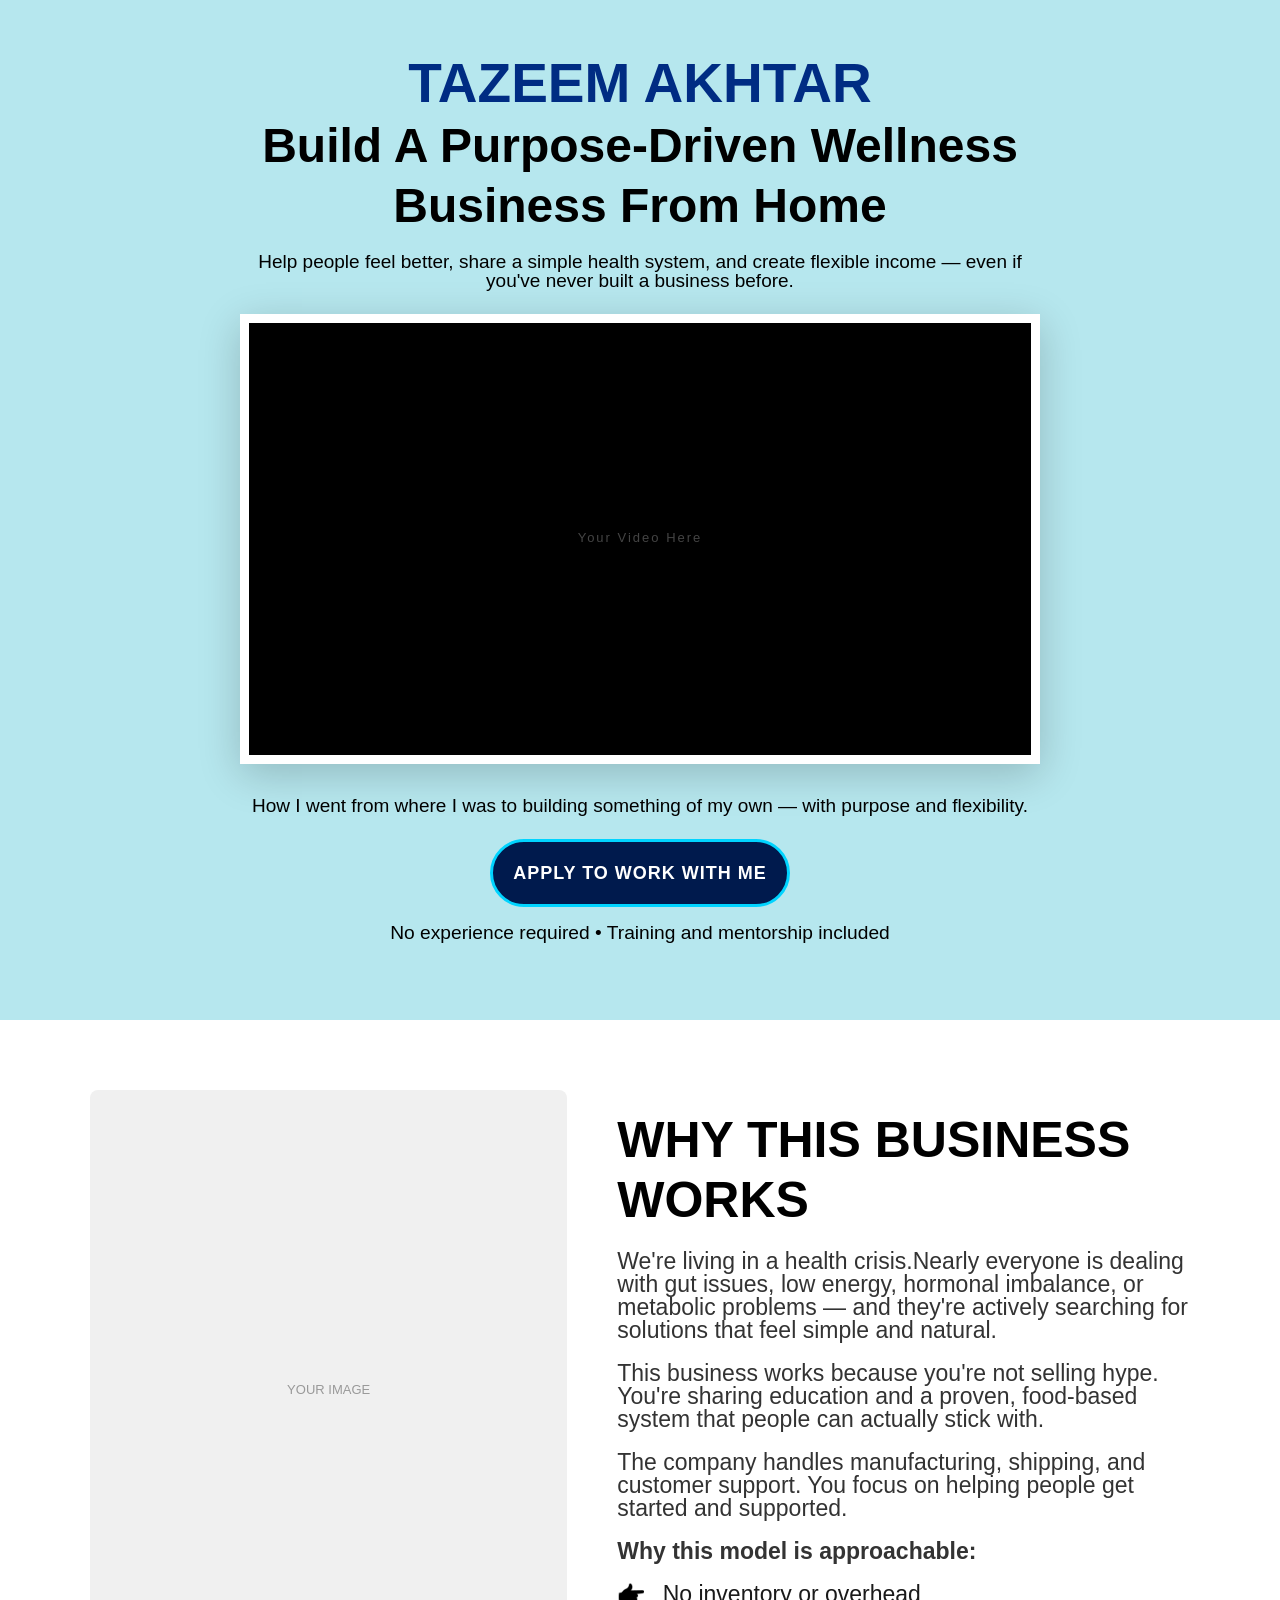
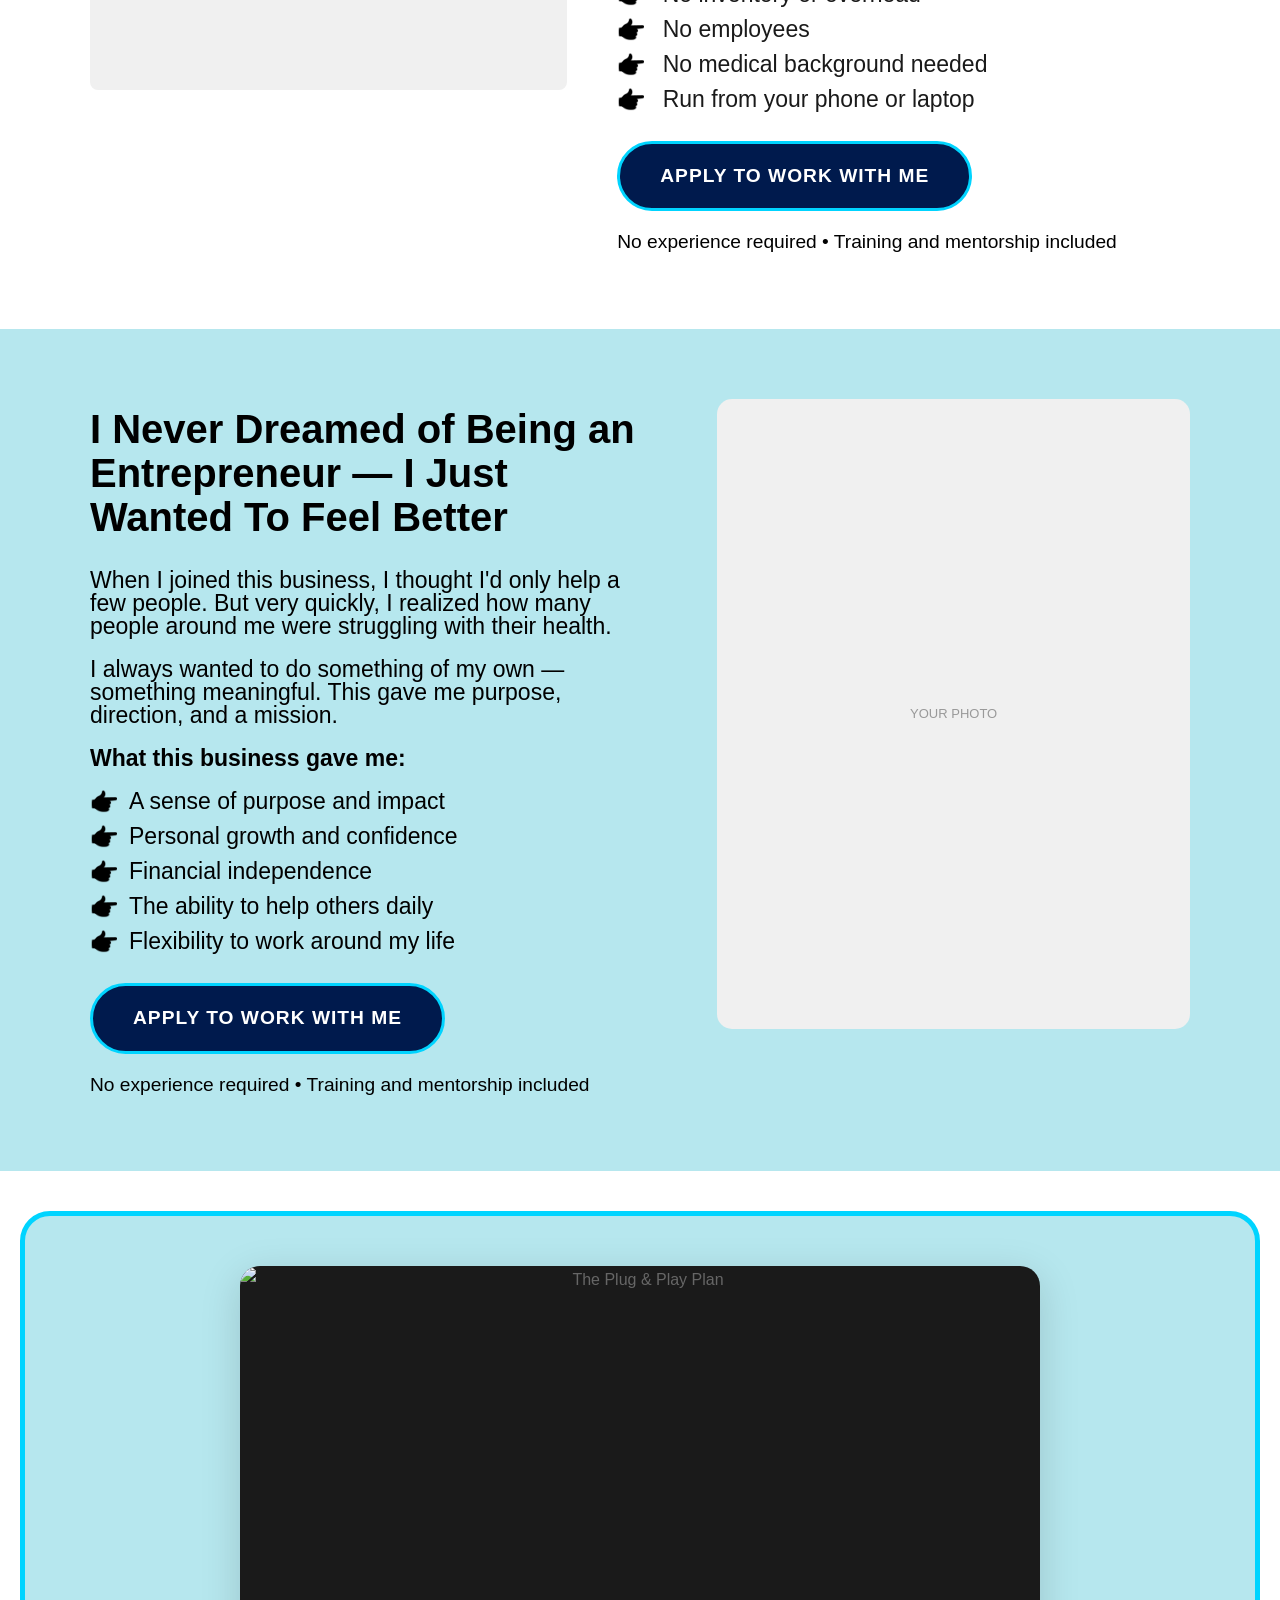
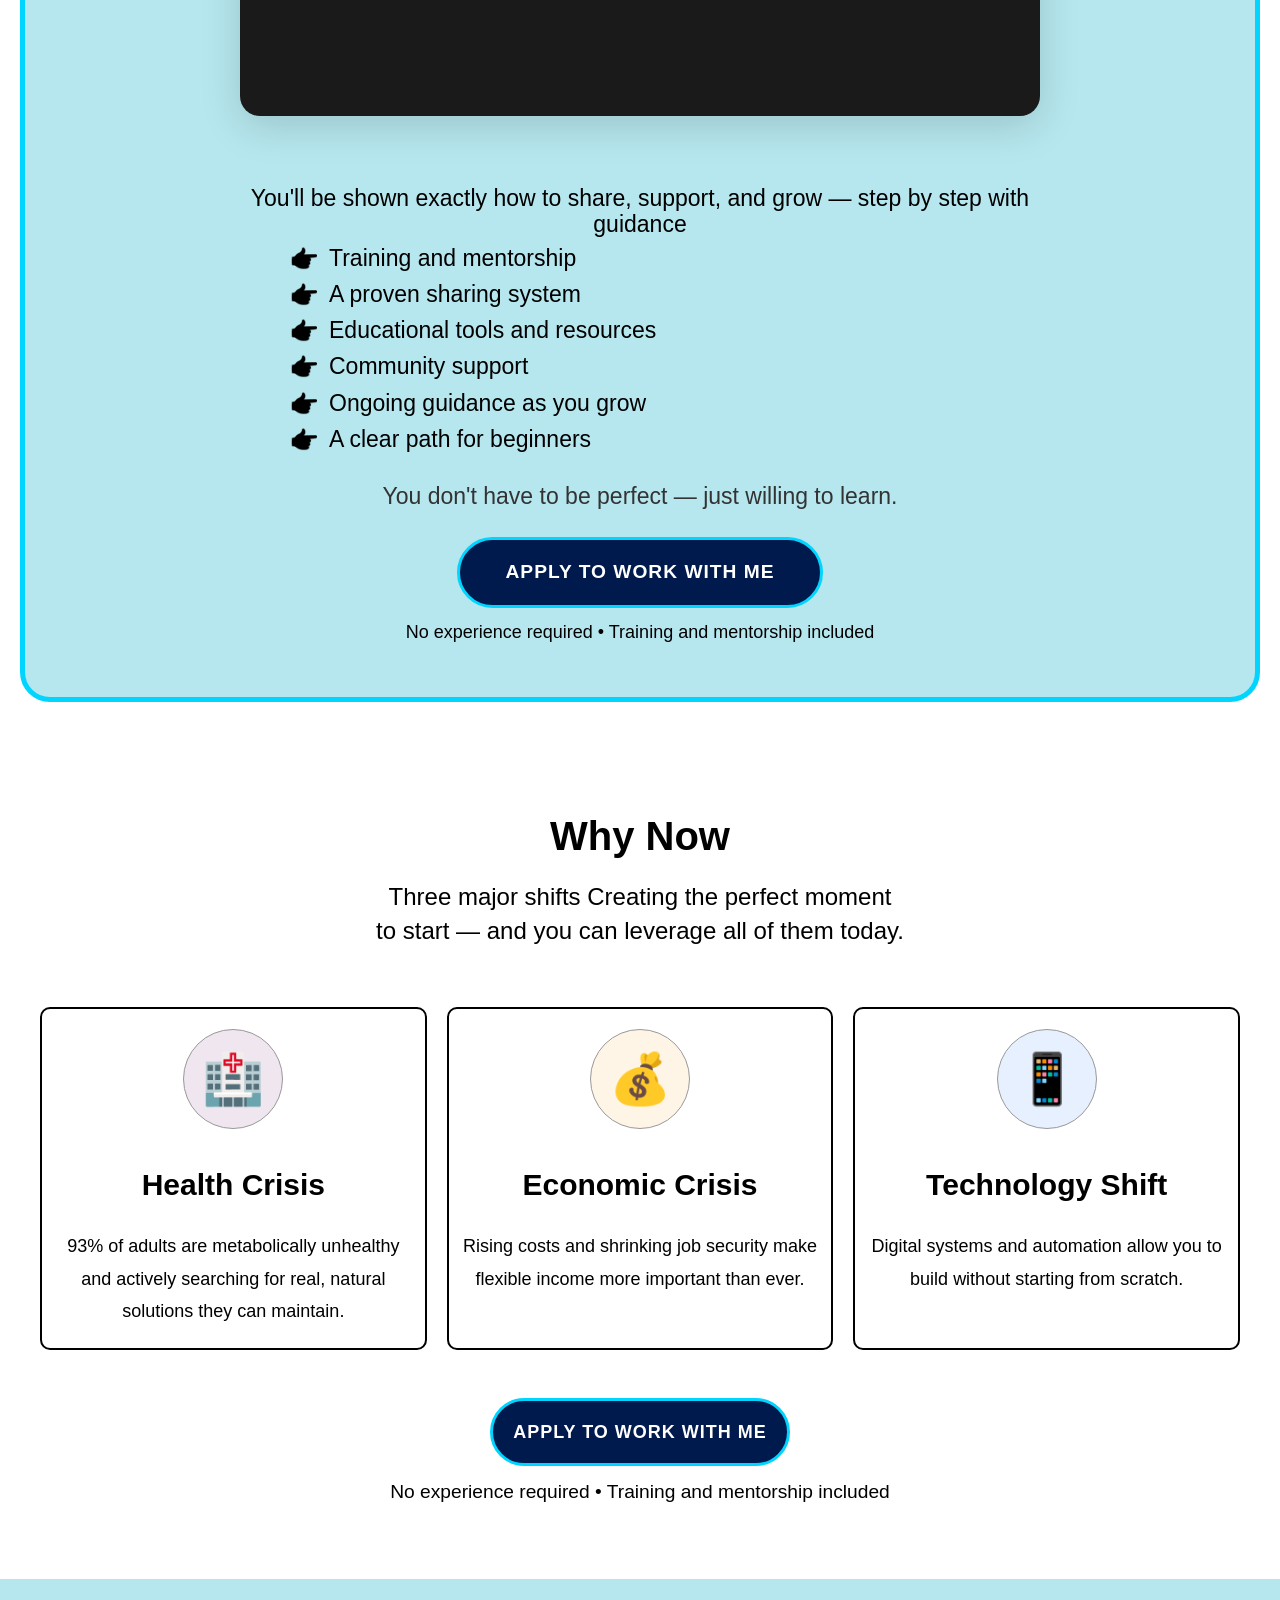
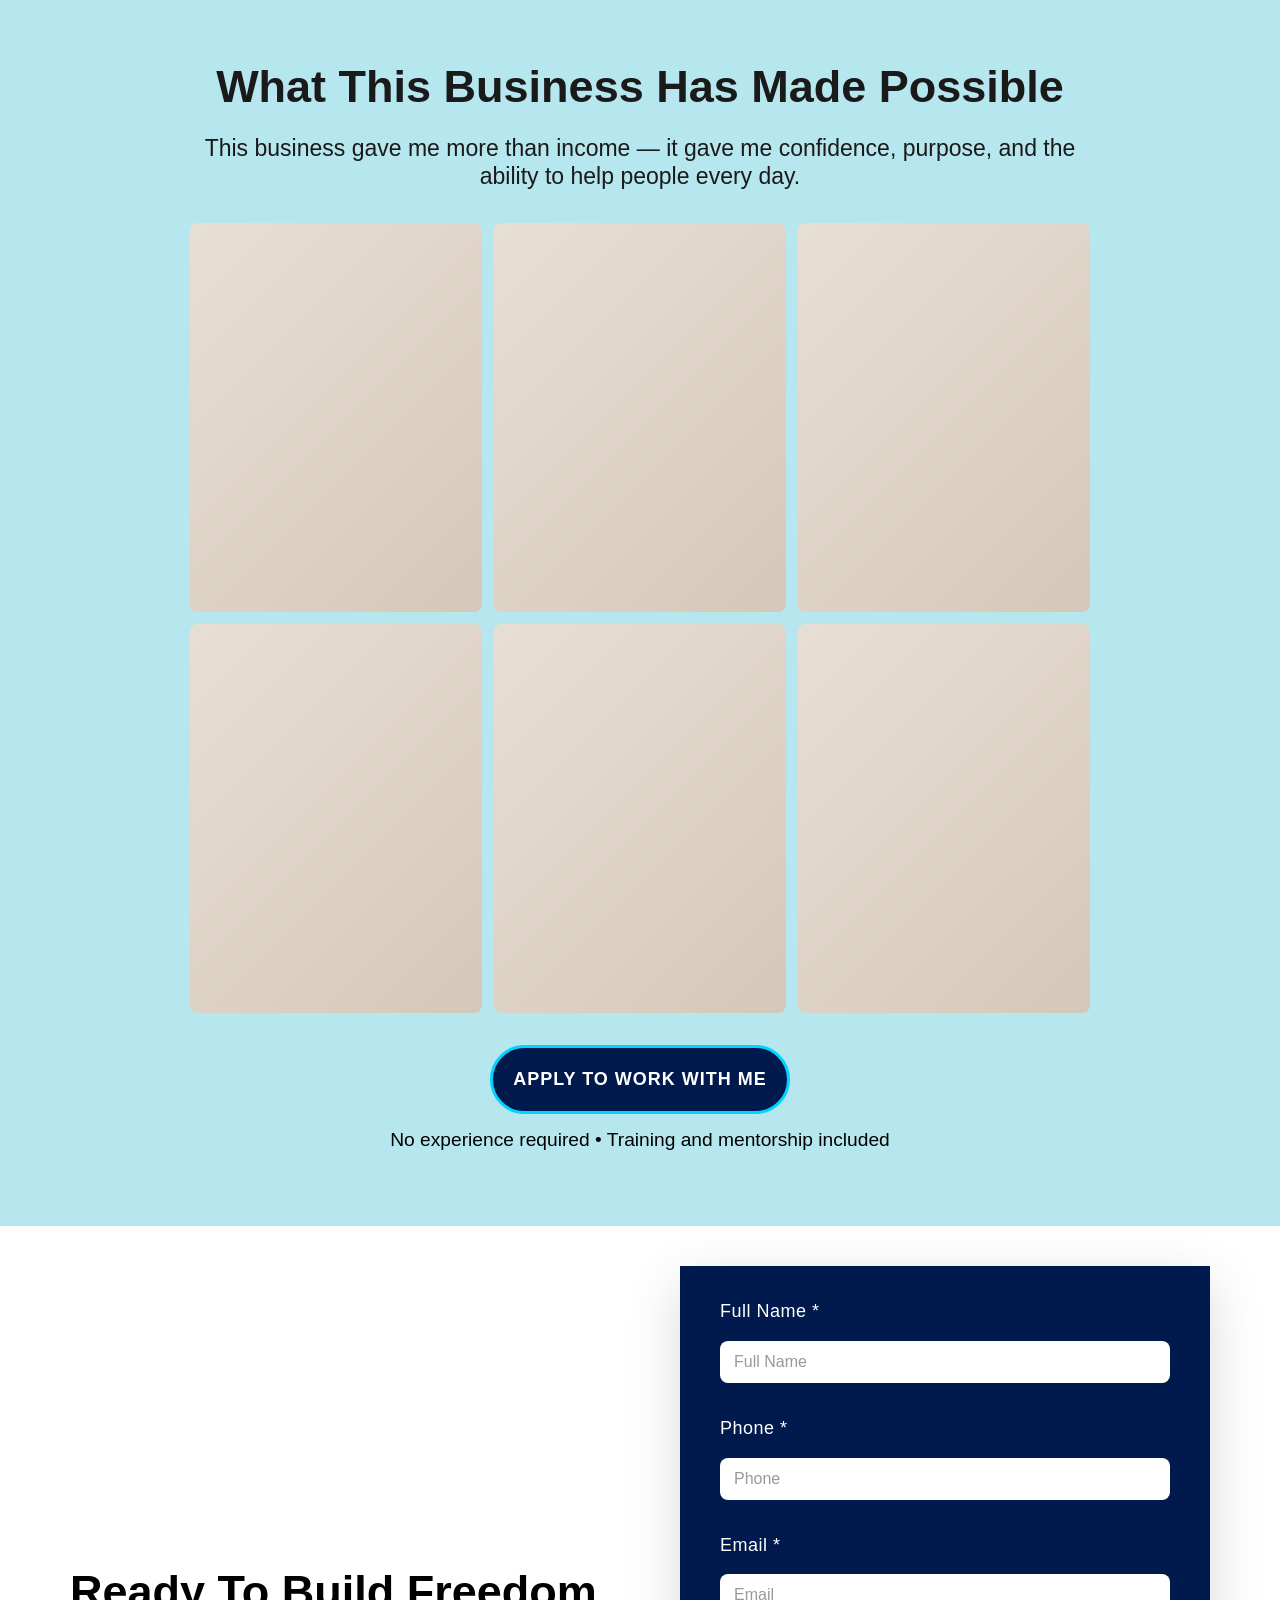
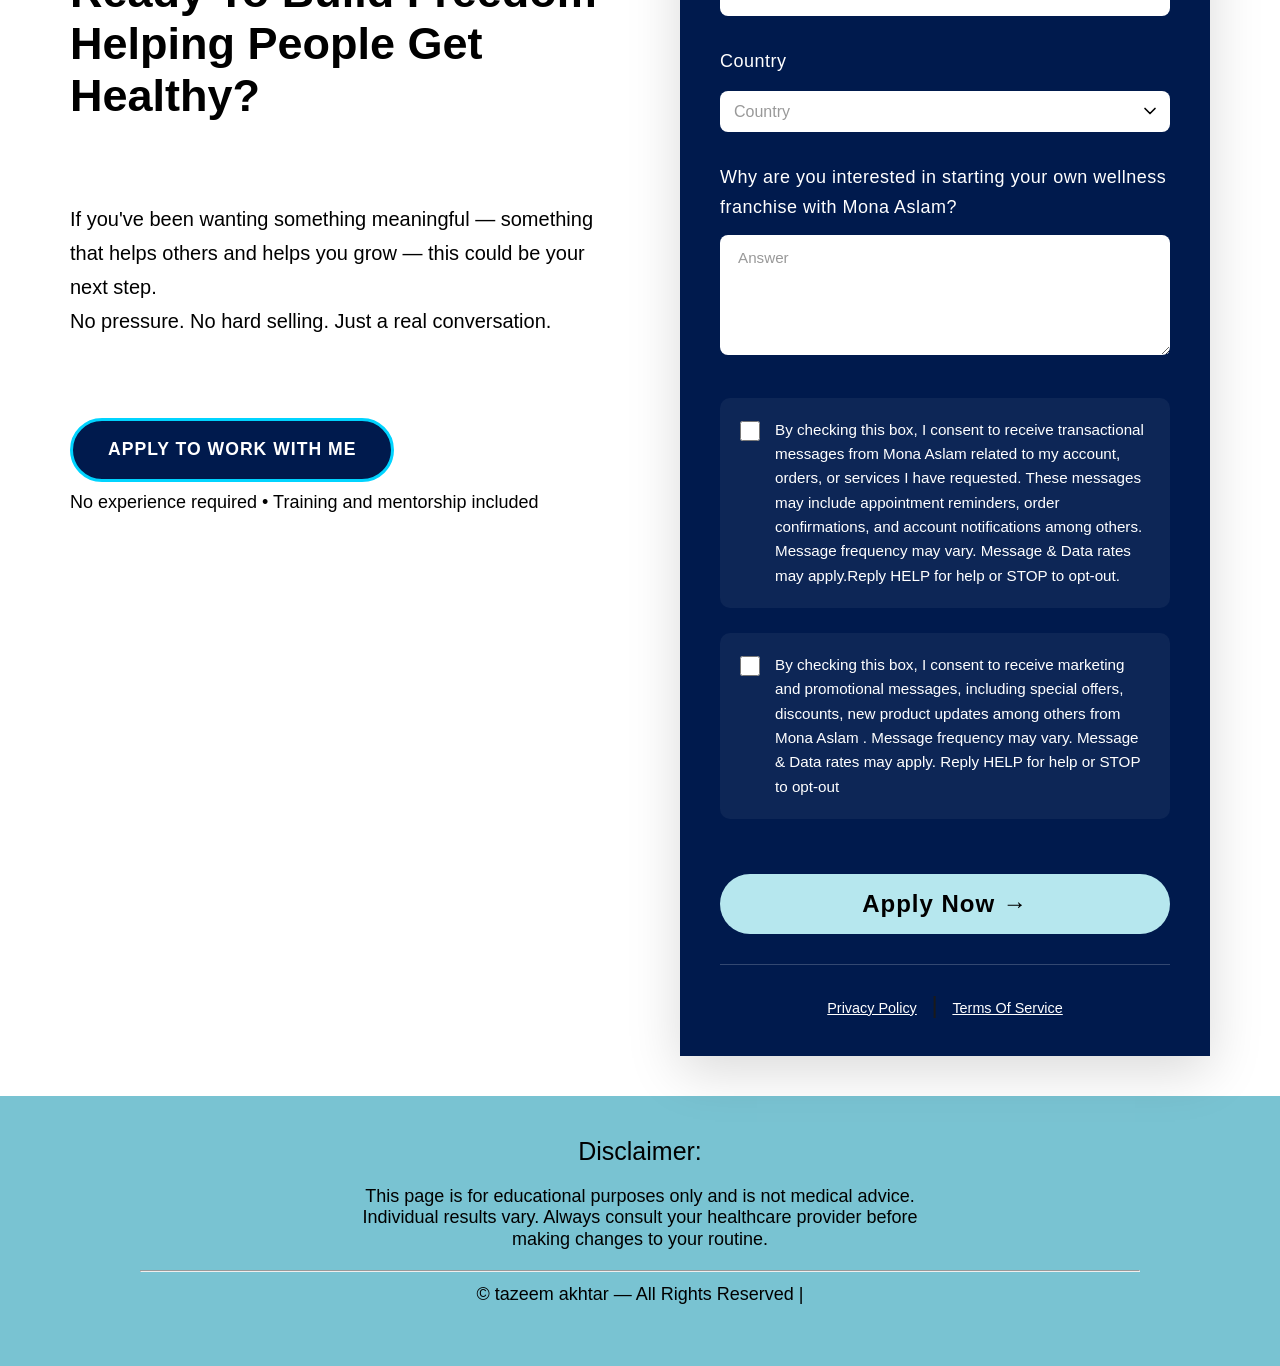
==== commit 7d4eedea: "updated website files" ====
--- a/business.html
+++ b/business.html
@@ -6,20 +6,21 @@
   <meta name="viewport" content="width=device-width, initial-scale=1.0"/>
   <meta name="description" content="Help people feel better, share a simple health system, and create flexible income — even if you've never built a business before."/>
   <title>Build a Purpose-Driven Wellness Business From Home</title>
-  <link href="https://fonts.googleapis.com/css2?family=Playfair+Display:wght@400;700&family=Lato:wght@300;400;700&display=swap" rel="stylesheet"/>
+  <!-- <link href="https://fonts.googleapis.com/css2?family=Playfair+Display:wght@400;700&family=Lato:wght@300;400;700&display=swap" rel="stylesheet"/> -->
   <link rel="stylesheet" href="business.css"/>
 </head>
 <body>
 
 <!-- ══ HERO ══ -->
 <section class="hero-biz">
-  <h1>Build a Purpose-Driven Wellness Business From Home</h1>
+  <h1>Tazeem Akhtar</h1>
+  <h2>Build A Purpose-Driven Wellness Business From Home</h2>
   <p>Help people feel better, share a simple health system, and create flexible income — even if you've never built a business before.</p>
 
   <!-- REPLACE: embed your story video -->
   <div class="video-box"><span>Your Video Here</span></div>
 
-  <p style="color:black;font-size:14px;margin-bottom:24px;">How I went from where I was to building something of my own — with purpose and flexibility.</p>
+  <p>How I went from where I was to building something of my own — with purpose and flexibility.</p>
 
   <div class="cta-wrap">
     <a href="#apply" class="btn-cta">Apply to Work With Me</a>
@@ -34,8 +35,7 @@
     <div class="why-img-wrap">YOUR IMAGE</div>
     <div class="why-text">
       <span class="section-label">Why This Business Works</span>
-      <p>We're living in a health crisis.</p>
-      <p>Nearly everyone is dealing with gut issues, low energy, hormonal imbalance, or metabolic problems — and they're actively searching for solutions that feel simple and natural.</p>
+      <p>We're living in a health crisis.Nearly everyone is dealing with gut issues, low energy, hormonal imbalance, or metabolic problems — and they're actively searching for solutions that feel simple and natural.</p>
       <p>This business works because you're not selling hype. You're sharing education and a proven, food-based system that people can actually stick with.</p>
       <p>The company handles manufacturing, shipping, and customer support. You focus on helping people get started and supported.</p>
       <p><strong>Why this model is approachable:</strong></p>
@@ -80,14 +80,20 @@
 </section>
 
 <!-- ══ PLUG & PLAY PLAN ══ -->
+<!-- PLAN SECTION -->
+
 <section class="plan-section">
   <div class="plan-inner">
-    <!-- REPLACE: your plan/steps image -->
-    <div class="plan-img">YOUR IMAGE</div>
+
+    <!-- Image -->
+    <div class="plan-img">
+      <img src="your-image.jpg" alt="The Plug & Play Plan">
+    </div>
+
+    <!-- Content -->
     <div class="plan-text">
-      <span>The Plug &amp; Play Plan</span>
-      <h2>You'll be shown exactly how to share, support, and grow — step by step.</h2>
-      <p>With guidance the whole way.</p>
+      <h2>You'll be shown exactly how to share, support, and grow — step by step with guidance </h2>
+
       <ul>
         <li>Training and mentorship</li>
         <li>A proven sharing system</li>
@@ -96,11 +102,12 @@
         <li>Ongoing guidance as you grow</li>
         <li>A clear path for beginners</li>
       </ul>
-      <em>You don't have to be perfect — just willing to learn.</em>
-      <div class="cta-wrap">
-        <a href="#apply" class="btn-cta">Apply to Work With Me</a>
-        <span class="cta-sub">No experience required • Training and mentorship included</span>
-      </div>
+
+      <p class="italic-text">You don't have to be perfect — just willing to learn.</p>
+
+      <a href="#apply" class="btn-cta">Apply To Work With Me</a>
+
+      <p class="footer-text">No experience required • Training and mentorship included</p>
     </div>
   </div>
 </section>
@@ -108,9 +115,9 @@
 <!-- ══ WHY NOW ══ -->
 <section class="why-now-section">
   <div class="why-now-inner">
-    <span class="section-label">Why Now</span>
-    <h2>Three Major Shifts</h2>
-    <p>Creating the perfect moment to start — and you can leverage all of them today.</p>
+    <h2>Why Now</h2>
+     <p>Three major shifts Creating the perfect moment <br>
+      to start — and you can leverage all of them today.</p>
 
     <div class="why-now-grid">
       <div class="why-now-card">
@@ -143,8 +150,8 @@
 <!-- ══ RESULTS GALLERY ══ -->
 <section class="gallery-section">
   <div class="gallery-inner">
-    <span class="section-label">What This Business Has Made Possible</span>
-    <h2>This business gave me more than income — it gave me confidence, purpose, and the ability to help people every day.</h2>
+    <h2>What This Business Has Made Possible</h2>
+    <p>This business gave me more than income — it gave me confidence, purpose, and the ability to help people every day.</p>
     <!-- REPLACE: your lifestyle/results photos (6 images) -->
     <div class="gallery-grid">
       <div class="gallery-img"></div>
@@ -165,12 +172,10 @@
 <section class="form-section" id="apply">
   <div class="form-inner">
     <!-- LEFT COLUMN -->
-    <span class="section-label">Ready to Build Freedom Helping People Get Healthy?</span>
+    <h2>Ready to Build Freedom Helping People Get Healthy?</h2>
     
-    <p>If you've been wanting something meaningful — something that helps others and helps you grow — this could be your next step.</p>
-    
-    <p>No pressure. No hard selling. Just a real conversation.</p>
-
+    <p>If you've been wanting something meaningful — something that helps others and helps you grow — this could be your next step.<br>
+     No pressure. No hard selling. Just a real conversation.</p>
     <div class="cta-wrap">
       <a href="#apply" class="btn-cta">Apply to Work With Me</a>
       <span class="cta-sub">No experience required • Training and mentorship included</span>
@@ -224,13 +229,20 @@
         <a href="#">Privacy Policy</a> | <a href="#">Terms Of Service</a>
       </div>
     </div>
-
-    <p class="form-no-exp">No experience required • Training and mentorship included</p>
   </div>
 </section>
 <!-- ══ DISCLAIMER & FOOTER ══ -->
-<div class="disclaimer">
-  <p>This page is for educational purposes only and is not medical advice. Individual results vary. Always consult your healthcare provider before making changes to your routine.</p>
-  <p class="copy">© Your Name — All Rights Reserved</p>
-</div>
-
+<footer>
+        <div>
+            <h2>Disclaimer:</h2>
+            <p> This page is for educational purposes only and is not medical advice.<br>
+                Individual results vary. Always consult your healthcare provider before<br>
+                 making changes to your routine.</p>
+                 <hr>
+            <p>
+                &copy; tazeem akhtar — All Rights Reserved |
+             </p>
+        </div>
+    </footer>
+</body>
+</html>
--- a/business.css
+++ b/business.css
@@ -1,252 +1,8 @@
-/* Mona Aslam Website - Simplified */
-
-/* RESET */
+/* ============== VARIABLES & RESET ============== */
 * {
   margin: 0;
   padding: 0;
   box-sizing: border-box;
-}
-
-body {
-  font-family: Arial, Helvetica, sans-serif;
-  background: #fff;
-  color: #222;
-  line-height: 1.6;
-}
-
-.container {
-  width: 90%;
-  max-width: 1100px;
-  margin: 0 auto;
-}
-
-/* HEADER */
-.header-bar {
-  width: 100%;
-  background: #fff;
-  border-bottom: 1px solid #eaeaea;
-  display: flex;
-  align-items: center;
-  justify-content: space-between;
-  padding: 12px 24px;
-  gap: 20px;
-}
-
-.header-left {
-  display: flex;
-  align-items: center;
-  gap: 12px;
-}
-
-.header-logo {
-  width: 48px;
-  height: 48px;
-  border-radius: 50%;
-  object-fit: cover;
-}
-
-.header-title {
-  font-size: 1.5rem;
-  font-weight: bold;
-}
-
-.header-nav {
-  display: flex;
-  align-items: center;
-  gap: 18px;
-}
-
-.header-nav a {
-  color: #222;
-  text-decoration: none;
-  font-weight: 500;
-  padding: 6px 14px;
-  border-radius: 20px;
-  transition: all 0.2s;
-}
-
-.header-nav a:hover {
-  background: #f2f2f2;
-  color: #2b7a78;
-}
-
-.header-nav .social-icon {
-  width: 22px;
-  height: 22px;
-  margin-right: 4px;
-}
-
-/* HERO SECTIONS */
-.hero,
-.product-hero,
-.business-hero {
-  background: #def2f1;
-  padding: 3rem 0 2rem 0;
-  text-align: center;
-}
-
-.hero-img {
-  width: 180px;
-  height: 180px;
-  border-radius: 50%;
-  object-fit: cover;
-  margin-bottom: 1.2rem;
-  border: 4px solid #2b7a78;
-}
-
-.hero-buttons {
-  margin-top: 1.5rem;
-}
-
-/* BUTTONS */
-.btn-main {
-  background: #2b7a78;
-  color: #fff;
-  border: none;
-  border-radius: 20px;
-  padding: 10px 28px;
-  font-size: 1rem;
-  font-weight: 600;
-  cursor: pointer;
-  text-decoration: none;
-  display: inline-block;
-  transition: all 0.2s ease;
-}
-
-.btn-main:hover {
-  background: #205e5a;
-}
-
-/* SECTIONS */
-section {
-  margin: 2.5rem 0;
-}
-
-/* CARDS */
-.product-cards {
-  display: flex;
-  gap: 2rem;
-  flex-wrap: wrap;
-  justify-content: center;
-  margin-top: 1.5rem;
-}
-
-.card {
-  background: #fff;
-  border-radius: 12px;
-  box-shadow: 0 2px 8px rgba(0, 0, 0, 0.06);
-  padding: 1.5rem 1.2rem;
-  width: 300px;
-  max-width: 90vw;
-}
-
-.card h3 {
-  color: #2b7a78;
-  margin-top: 0;
-  margin-bottom: 1rem;
-}
-
-/* LISTS */
-.symptoms ul,
-.business-plan ul,
-.business-story ul {
-  padding-left: 1.2rem;
-}
-
-.symptoms li,
-.business-plan li,
-.business-story li {
-  margin-bottom: 0.5rem;
-}
-
-/* FAQ */
-.faq dl {
-  margin: 0;
-}
-
-.faq dt {
-  font-weight: bold;
-  margin-top: 1rem;
-  margin-bottom: 0.5rem;
-}
-
-.faq dd {
-  margin-left: 0;
-  margin-bottom: 0.7rem;
-}
-
-/* FORMS */
-.application-form form {
-  display: flex;
-  flex-direction: column;
-  gap: 0.8rem;
-  max-width: 400px;
-  margin: 0 auto;
-}
-
-.application-form input,
-.application-form textarea {
-  padding: 0.6rem;
-  border: 1px solid #ccc;
-  border-radius: 6px;
-  font-size: 1rem;
-  font-family: Arial, sans-serif;
-}
-
-.application-form textarea {
-  min-height: 80px;
-  resize: vertical;
-}
-
-/* FOOTER */
-footer {
-  width: 100%;
-  background: #222;
-  color: #fff;
-  text-align: center;
-  padding: 18px 0 10px 0;
-  font-size: 0.98rem;
-}
-
-footer a {
-  color: #2b7a78;
-  text-decoration: underline;
-  margin: 0 6px;
-}
-
-/* RESPONSIVE */
-@media (max-width: 700px) {
-  .header-bar {
-    flex-direction: column;
-    align-items: flex-start;
-    padding: 12px 8px;
-  }
-
-  .header-nav {
-    flex-wrap: wrap;
-    gap: 10px;
-    margin-top: 8px;
-    width: 100%;
-  }
-
-  .product-cards {
-    flex-direction: column;
-    align-items: center;
-  }
-
-  .card {
-    width: 100%;
-    max-width: 350px;
-  }
-}
-
-/* Business Page Styles - Complete Fixed */
-
-/* VARIABLES & RESET */
-* {
-  box-sizing: border-box;
-  margin: 0;
-  padding: 0;
 }
 
 :root {
@@ -274,20 +30,18 @@
   color: var(--text);
   line-height: 1.7;
   font-size: 1.5rem;
-}
-
-/* HEADINGS */
-h1, h2, h3 {
-  font-family: Arial, serif;
-  font-weight: 700;
-  line-height: 1.25;
-}
-
-h1 { font-size: clamp(26px, 5vw, 46px); }
-h2 { font-size: clamp(20px, 3.5vw, 30px); }
-h3 { font-size: 18px; }
-
-/* SECTION HELPERS */
+  margin: 0;
+  padding: 0;
+}
+
+/* ============== CONTAINER ============== */
+.container {
+  width: 90%;
+  max-width: 1100px;
+  margin: 0 auto;
+}
+
+/* ============== SECTION HELPERS ============== */
 .section-label {
   font-size: 1.2rem;
   letter-spacing: 3px;
@@ -309,609 +63,32 @@
   margin-bottom: 32px;
 }
 
-/* CTA BUTTON */
+/* ============== BUTTONS ============== */
+.btn-main {
+  background: #2b7a78;
+  color: #fff;
+  border: none;
+  border-radius: 20px;
+  padding: 10px 28px;
+  font-size: 1rem;
+  font-weight: 600;
+  cursor: pointer;
+  text-decoration: none;
+  display: inline-block;
+}
+
 .btn-cta {
   display: inline-block;
   background: #001a4d;        
   color: white;
   text-decoration: none;
-  font-size: 1.4rem;
-  font-weight: 700;
-  letter-spacing: 1.5px;
+  font-size: 18px;
+  font-weight: 700;
+  letter-spacing: 1px;
   text-transform: uppercase;
-  padding: 16px 45px;
+  padding: 16px 20px;
   border-radius: 50px;
-  transition: all 0.25s;
-  border: 3px solid #00d4ff;  
-}
-
-.btn-cta:hover {
-  background: #003366;        
-  transform: translateY(-2px);
-  box-shadow: 0 8px 24px rgba(0, 212, 255, 0.35);
-}
-
-.cta-wrap {
-  text-align: center;
-}
-
-.cta-sub {
-  display: block;
-  font-size: 1.2rem;
-  color: black;
-  margin-top: 10px;
-  font-style: italic;
-}
-
-/* HERO SECTION */
-.hero-biz {
-  background: var(--light-blue);
-  padding: 70px 20px;
-  text-align: center;
-  color: var(--dark);
-}
-
-.hero-biz img,
-.hero-img-placeholder,
-.video-box {
-  max-width: 680px;
-  margin: 0 auto 32px;
-  border-radius: 8px;
-}
-
-.hero-biz img {
-  width: 100%;
-  aspect-ratio: 16/9;
-}
-
-.hero-img-placeholder,
-.video-box {
-  aspect-ratio: 16/9;
-  display: flex;
-  align-items: center;
-  justify-content: center;
-  border: 1px solid #2a3a50;
-}
-
-.hero-img-placeholder {
-  background: linear-gradient(135deg, #1f2a40, #0d1b2a);
-}
-
-.hero-img-placeholder span,
-.video-box span {
-  color: #3a4a60;
-  font-size: 13px;
-  letter-spacing: 2px;
-  text-transform: uppercase;
-}
-
-.video-box {
-  background: #000;
-  border: 1px solid #222;
-}
-
-.video-box span {
-  color: #444;
-}
-
-.hero-biz h1 {
-  max-width: 720px;
-  margin: 0 auto 16px;
-  font-size: 2.5rem;
-}
-
-.hero-biz p {
-  color: black;
-  font-size: 1.5rem;
-  max-width: 580px;
-  margin: 0 auto 28px;
-}
-
-.hero-biz .cta-sub {
-  color: #888;
-}
-
-/* WHY SECTION */
-.why-section {
-  padding: 70px 20px;
-  background: var(--cream);
-}
-
-.why-inner {
-  max-width: 900px;
-  margin: 0 auto;
-  display: grid;
-  grid-template-columns: 1fr 1fr;
-  gap: 50px;
-  align-items: center;
-}
-
-@media (max-width: 768px) {
-  .why-inner {
-    grid-template-columns: 1fr;
-  }
-}
-
-.why-img-wrap {
-  width: 100%;
-  border-radius: 15px;
-  display: flex;
-  align-items: center;
-  justify-content: center;
-  color: #999;
-  font-size: 13px;
-  background: linear-gradient(135deg, #d4c8b8, #c0b09a);
-  aspect-ratio: 1/1;
-}
-
-.why-text {
-  color: black;
-  text-align: center;
-}
-
-.why-text h2 {
-  font-size: 2rem;
-  font-weight: 700;
-  margin-bottom: 20px;
-  color: black;
-  text-transform: uppercase;
-  letter-spacing: 2px;
-}
-
-.why-text p {
-  font-size: 1.3rem;
-  color: black;
-  margin-bottom: 20px;
-  line-height: 1.8;
-}
-
-.why-text ul {
-  list-style: none;
-  font-size: 1.2rem;
-  line-height: 2.2;
-  margin-bottom: 30px;
-}
-
-.why-text ul li {
-  margin-bottom: 12px;
-}
-
-.why-text ul li::before {
-  content: "•  ";
-  font-weight: 700;
-  margin-right: 10px;
-}
-
-/* STORY SECTION */
-.story-section {
-  padding: 70px 20px;
-  background: #b6e7ee;
-}
-
-.story-inner {
-  max-width: 900px;
-  margin: 0 auto;
-  display: grid;
-  grid-template-columns: 1fr 1fr;
-  gap: 50px;
-  align-items: center;
-}
-
-@media (max-width: 768px) {
-  .story-inner {
-    grid-template-columns: 1fr;
-  }
-}
-
-.story-text {
-  color: black;
-  text-align: center;
-}
-
-.story-text h2 {
-  font-size: 2rem;
-  font-weight: 700;
-  margin-bottom: 20px;
-  color: black;
-  line-height: 1.3;
-}
-
-.story-text p {
-  font-size: 1.3rem;
-  color: black;
-  margin-bottom: 20px;
-  line-height: 1.8;
-}
-
-.story-text ul {
-  list-style: none;
-  font-size: 1.2rem;
-  line-height: 2.2;
-  margin-bottom: 30px;
-}
-
-.story-text ul li {
-  margin-bottom: 12px;
-}
-
-.story-text ul li::before {
-  content: "•  ";
-  font-weight: 700;
-  margin-right: 10px;
-}
-
-.story-img-wrap {
-  width: 100%;
-  aspect-ratio: 3/4;
-  border-radius: 15px;
-  background: linear-gradient(135deg, #c0b09a, #a89070);
-  display: flex;
-  align-items: center;
-  justify-content: center;
-  color: #999;
-  font-size: 13px;
-}
-
-/* PLAN SECTION */
-.plan-section {
-  padding: 70px 20px;
-  background: var(--light-blue);
-  border: 4px solid #00d4ff;
-  border-radius: 30px;
-  margin: 40px 20px;
-}
-
-.plan-inner {
-  max-width: 900px;
-  margin: 0 auto;
-  display: grid;
-  grid-template-columns: 1fr;
-  gap: 30px;
-  align-items: center;
-  text-align: center;
-}
-
-@media (max-width: 768px) {
-  .plan-inner {
-    grid-template-columns: 1fr;
-  }
-}
-
-.plan-img {
-  width: 100%;
-  max-width: 600px;
-  aspect-ratio: 4/3;
-  border-radius: 20px;
-  background: #1a1a1a;
-  display: flex;
-  align-items: center;
-  justify-content: center;
-  color: #999;
-  font-size: 16px;
-  box-shadow: 0 10px 40px rgba(0, 0, 0, 0.2);
-  margin: 0 auto;
-}
-
-.plan-text {
-  color: black;
-  text-align: center;
-}
-
-.plan-text > span {
-  font-size: 1.2rem;
-  letter-spacing: 3px;
-  text-transform: uppercase;
-  display: block;
-  margin-bottom: 15px;
-  font-weight: 700;
-  color: black;
-}
-
-.plan-text h2 {
-  font-size: 2rem;
-  font-weight: 700;
-  margin-bottom: 15px;
-  color: black;
-}
-
-.plan-text p {
-  font-size: 1.3rem;
-  color: black;
-  margin-bottom: 15px;
-  max-width: 700px;
-  margin-left: auto;
-  margin-right: auto;
-  line-height: 1.8;
-}
-
-.plan-text ul {
-  list-style: none;
-  font-size: 1.2rem;
-  line-height: 2.2;
-  margin-bottom: 25px;
-  max-width: 700px;
-  margin-left: auto;
-  margin-right: auto;
-}
-
-.plan-text ul li {
-  margin-bottom: 10px;
-}
-
-.plan-text ul li::before {
-  content: "👉  ";
-  font-weight: 700;
-  margin-right: 8px;
-}
-
-.plan-text em {
-  display: block;
-  font-size: 1.3rem;
-  margin-top: 15px;
-  margin-bottom: 25px;
-  font-style: italic;
-  color: black;
-}
-
-/* WHY NOW - 3 CARDS */
-.why-now-section {
-  padding: 70px 20px;
-  background: white;
-  color: black;
-}
-
-.why-now-inner {
-  max-width: 900px;
-  margin: 0 auto;
-  text-align: center;
-}
-
-.why-now-inner h2 {
-  font-size: 2rem;
-  margin-bottom: 20px;
-}
-
-.why-now-inner > p {
-  font-size: 1.3rem;
-  margin-bottom: 48px;
-}
-
-.why-now-grid {
-  display: grid;
-  grid-template-columns: repeat(auto-fit, minmax(200px, 1fr));
-  gap: 24px;
-  margin-bottom: 48px;
-}
-
-.why-now-card {
-  border: 6px solid #2a2a2a;
-  border-radius: 12px;
-  padding: 32px 20px;
-  text-align: center;
-}
-
-.why-now-card .icon-wrap {
-  width: 64px;
-  height: 64px;
-  margin: 0 auto 20px;
-  border-radius: 50%;
-  border: 1px solid black;
-  background: rgba(201, 169, 110, 0.15);
-  display: flex;
-  align-items: center;
-  justify-content: center;
-  font-size: 28px;
-}
-
-.why-now-card h3 {
-  color: var(--gold);
-  margin-bottom: 10px;
-  font-size: 1.3rem;
-}
-
-.why-now-card p {
-  font-size: 1.1rem;
-  line-height: 1.7;
-}
-
-/* GALLERY SECTION */
-.gallery-section {
-  padding: 70px 20px;
-  background: var(--light-blue);
-}
-
-.gallery-inner {
-  max-width: 900px;
-  margin: 0 auto;
-  text-align: center;
-}
-
-.gallery-inner h2 {
-  font-size: 2rem;
-  margin-bottom: 20px;
-}
-
-.gallery-grid {
-  display: grid;
-  grid-template-columns: repeat(3, 1fr);
-  gap: 12px;
-  margin: 32px 0;
-}
-
-@media (max-width: 480px) {
-  .gallery-grid {
-    grid-template-columns: repeat(2, 1fr);
-  }
-}
-
-.gallery-img {
-  aspect-ratio: 3/4;
-  border-radius: 8px;
-  background: linear-gradient(135deg, #e8dfd4, #d4c8b8);
-  width: 100%;
-}
-
-/* FORM SECTION */
-.form-section {
-  padding: 70px 20px;
-  background: white;
-}
-
-.form-inner {
-  max-width: 1300px;
-  margin: 0 auto;
-  display: grid;
-  grid-template-columns: 1fr 1fr;
-  gap: 60px;
-  align-items: flex-start;
-}
-
-@media (max-width: 900px) {
-  .form-inner {
-    grid-template-columns: 1fr;
-    gap: 40px;
-  }
-}
-
-/* LEFT COLUMN */
-.form-inner > span.section-label {
-  grid-column: 1;
-  font-size: 1.3rem;
-  font-weight: 700;
-  text-transform: uppercase;
-  letter-spacing: 2px;
-  color: black;
-  margin-bottom: 30px;
-  display: block;
-  text-align: left;
-}
-
-.form-inner > h2 {
-  grid-column: 1;
-  font-size: 3.5rem;
-  font-weight: 900;
-  margin: 0 0 30px 0;
-  color: black;
-  line-height: 1.2;
-}
-
-.form-inner > p {
-  grid-column: 1;
-  font-size: 1.5rem;
-  color: black;
-  margin-bottom: 25px;
-  line-height: 1.8;
-}
-
-.form-inner .cta-wrap {
-  grid-column: 1;
-  text-align: left;
-  margin-bottom: 30px;
-  display: flex;
-  flex-direction: column;
-  align-items: flex-start;
-  gap: 10px;
-}
-
-.form-inner .cta-wrap .btn-cta {
-  background: #001a4d;
-  color: white;
   border: 3px solid #00d4ff;
-  padding: 16px 45px;
-  border-radius: 50px;
-  font-size: 1.4rem;
-  font-weight: 700;
-  text-transform: uppercase;
-  text-decoration: none;
-  display: inline-block;
-  transition: all 0.25s;
-}
-
-.form-inner .cta-wrap .btn-cta:hover {
-  background: #003366;
-  box-shadow: 0 0 20px rgba(0, 212, 255, 0.5);
-}
-
-.form-inner .cta-wrap .cta-sub {
-  display: block;
-  font-size: 1.2rem;
-  color: black;
-  margin-top: 0;
-  font-style: italic;
-  text-align: left;
-  font-weight: 400;
-}
-
-/* RIGHT COLUMN - FORM CARD */
-.form-card {
-  background: #001a4d;
-  border: none;
-  border-radius: 20px;
-  padding: 50px 45px;
-  grid-column: 2;
-  grid-row: 1 / span 5;
-  box-shadow: 0 10px 40px rgba(0, 0, 0, 0.1);
-}
-
-@media (max-width: 900px) {
-  .form-card {
-    grid-column: 1;
-    grid-row: auto;
-  }
-}
-
-.form-group {
-  margin-bottom: 25px;
-}
-
-.form-group label {
-  display: block;
-  font-size: 1.2rem;
-  font-weight: 700;
-  margin-bottom: 10px;
-  color: white;
-}
-
-.form-group input,
-.form-group select,
-.form-group textarea {
-  width: 100%;
-  padding: 12px 16px;
-  border: none;
-  border-radius: 8px;
-  font-family: Arial, sans-serif;
-  font-size: 1.2rem;
-  color: #333;
-  background: white;
-  outline: none;
-}
-
-.form-group textarea {
-  height: 110px;
-  resize: vertical;
-}
-
-.checkbox-group {
-  display: flex;
-  gap: 12px;
-  align-items: flex-start;
-  margin-bottom: 20px;
-}
-
-.checkbox-group input[type="checkbox"] {
-  flex-shrink: 0;
-  width: 18px;
-  height: 18px;
-  margin-top: 5px;
-  accent-color: white;
-}
-
-.checkbox-group label {
-  font-size: 1.1rem;
-  color: white;
-  line-height: 1.7;
-  font-weight: 400;
-  margin: 0;
 }
 
 .btn-submit {
@@ -936,55 +113,1064 @@
   transform: translateY(-2px);
 }
 
+/* ============== CTA SECTION ============== */
+.cta-wrap {
+  text-align: center;
+}
+
+.cta-wrap.left {
+  text-align: left;
+  display: flex;
+  flex-direction: column;
+  align-items: flex-start;
+  gap: 10px;
+}
+
+.cta-sub {
+  display: block;
+  font-size: 1.2rem;
+  color: black;
+  margin-top: 10px;
+}
+
+.cta-wrap.left .cta-sub {
+  margin-top: 0;
+  text-align: left;
+  font-weight: 400;
+}
+
+/* ============== HERO SECTION ============== */
+.hero,
+.product-hero,
+.business-hero,
+.hero-biz {
+  background: #def2f1;
+  padding: 70px 20px;
+  text-align: center;
+  color: var(--dark);
+}
+
+.hero-biz {
+  background: var(--light-blue);
+}
+
+.hero-img,
+.hero-img-placeholder {
+  width: 180px;
+  height: 180px;
+  border-radius: 50%;
+  object-fit: cover;
+  margin-bottom: 1.2rem;
+  border: 4px solid #2b7a78;
+}
+
+.hero-img-placeholder {
+  width: 100%;
+  max-width: 680px;
+  height: auto;
+  aspect-ratio: 16/9;
+  background: linear-gradient(135deg, #1f2a40, #0d1b2a);
+  display: flex;
+  align-items: center;
+  justify-content: center;
+  border: 1px solid #2a3a50;
+}
+
+.hero-img-placeholder span {
+  color: #3a4a60;
+  font-size: 18px;
+  letter-spacing: 2px;
+  text-transform: uppercase;
+}
+
+.video-box {
+  width: 100%;
+  max-width: 800px;
+  aspect-ratio: 16/9;
+  background: #000;
+  border: 9px solid white;
+  border-radius: 0px;
+  display: flex;
+  align-items: center;
+  justify-content: center;
+  margin: 0 auto 32px;
+  color: #444;
+  font-size: 13px;
+  letter-spacing: 2px;
+  box-shadow: 0 10px 40px rgba(0, 0, 0, 0.2);
+}
+
+.hero-biz h1 {
+  font-family: Arial, sans-serif;
+  font-size: 55px;
+  font-weight: 700;
+  text-transform: uppercase;
+  max-width: 720px;
+  margin: 0 auto 18px;
+  line-height: 0.5;
+  letter-spacing: 0; 
+  color: #002c83;
+}
+
+.hero-biz h2 {
+  font-family: Arial, sans-serif;
+  font-size: 48px;
+  font-weight: 750;
+  max-width: 850px;
+  margin: 0 auto 16px;
+  line-height: 1.25;
+  color: black;
+}
+
+.hero-biz p {
+  font-family: Arial, sans-serif;
+  font-size: 19px;
+  max-width: 800px;
+  margin: 0 auto 24px;
+  line-height: 1;
+  color: black;
+}
+
+.hero-biz img {
+  width: 100%;
+  max-width: 680px;
+  aspect-ratio: 16/9;
+  margin: 0 auto 32px;
+  border-radius: 8px;
+}
+
+.hero-buttons {
+  margin-top: 1.5rem;
+}
+
+/* ============== CARDS ============== */
+.product-cards {
+  display: flex;
+  gap: 2rem;
+  flex-wrap: wrap;
+  justify-content: center;
+  margin-top: 1.5rem;
+}
+
+.card {
+  background: #fff;
+  border-radius: 12px;
+  box-shadow: 0 2px 8px rgba(0, 0, 0, 0.06);
+  padding: 1.5rem 1.2rem;
+  width: 300px;
+  max-width: 90vw;
+}
+
+.card h3 {
+  color: #2b7a78;
+  margin-top: 0;
+  margin-bottom: 1rem;
+}
+
+/* ============== WHY SECTION ============== */
+.why-section {
+  padding: 70px 20px;
+  background: white;
+}
+
+.why-inner {
+  max-width: 1100px;
+  margin: 0 auto;
+  display: grid;
+  grid-template-columns: 1fr 1.2fr;
+  gap: 50px;
+  align-items: flex-start;
+}
+
+.why-img-wrap {
+  width: 100%;
+  min-height: 600px;
+  border-radius: 8px;
+  background: #f0f0f0;
+  display: flex;
+  align-items: center;
+  justify-content: center;
+  color: #999;
+  font-size: 13px;
+  overflow: hidden;
+}
+
+.why-img-wrap img {
+  width: 100%;
+  height: 100%;
+  object-fit: cover;
+  border-radius: 8px;
+}
+
+.why-text span.section-label {
+  color: black;
+  text-align: left;  
+  font-size: 50px;
+  line-height: 1.2;
+  letter-spacing: 0px;
+  font-weight: 700;
+  padding-top: 20px;
+  margin-bottom: 20px;
+}
+
+.why-text p {
+  font-size: 23px;
+  margin-bottom: 20px;
+  line-height: 1;
+  color: #333;
+  text-align: left;
+}
+
+.why-text ul {
+  list-style: none;
+  font-size: 23px;
+  line-height: 1;
+  margin-bottom: 30px;
+  text-align: left;
+}
+
+.why-text ul li {
+  margin-bottom: 12px;
+}
+
+.why-text ul li::before {
+  content: "👉  ";  
+  filter: brightness(0) saturate(100%);
+  margin-right: 10px;
+}
+
+.why-text .btn-cta {
+  background: #001a4d;
+  color: white;
+  border: 3px solid #00d4ff;
+  padding: 16px 40px;
+  font-size: 1.2rem;
+  font-weight: 700;
+  text-transform: uppercase;
+  border-radius: 50px;
+  display: inline-block;
+  text-decoration: none;
+  margin-bottom: 5px;
+}
+
+.why-text .footer-text {
+  font-size: 16px;
+  color: white;
+  text-align: center;
+  margin-top: 15px;
+  font-weight: 400;
+}
+
+@media (max-width: 768px) {
+  .why-inner {
+    grid-template-columns: 1fr;
+    gap: 30px;
+  }
+
+  .why-text {
+    padding-top: 0;
+  }
+
+  .why-text h2 {
+    font-size: 2rem;
+  }
+
+  .why-text p {
+    font-size: 1rem;
+  }
+
+  .why-text ul {
+    font-size: 1rem;
+    line-height: 1.8;
+  }
+}
+
+/* ============== STORY SECTION ============== */
+.story-section {
+  padding: 70px 20px;
+  background: #b6e7ee;
+}
+
+.story-inner {
+  max-width: 1100px;
+  margin: 0 auto;
+  display: grid;
+  grid-template-columns: 1.2fr 1fr;
+  gap: 60px;
+  align-items: flex-start;
+}
+
+.story-text {
+  color: black;
+  text-align: left;
+  padding-top: 0;
+}
+
+.story-text h2 {
+  font-size: 40px;
+  font-weight: 700;
+  margin-bottom: 30px;
+  line-height: 1.1;
+  color: black;
+}
+
+.story-text p {
+  font-size: 23px;
+  margin-bottom: 20px;
+  line-height: 1;
+  color: black;
+  text-align: left;
+}
+
+.story-text ul {
+  list-style: none;
+  font-size: 23px;
+  line-height: 1;
+  margin-bottom: 30px;
+  text-align: left;
+}
+
+.story-text ul li {
+  margin-bottom: 12px;
+}
+
+.story-text ul li::before {
+  content: "👉  ";
+  filter: brightness(0) saturate(100%);
+  display: inline-block;
+  margin-right: 10px;
+}
+
+.story-text .btn-cta {
+  background: #001a4d;
+  color: white;
+  border: 3px solid #00d4ff;
+  padding: 16px 40px;
+  font-size: 1.2rem;
+  font-weight: 700;
+  text-transform: uppercase;
+  border-radius: 50px;
+  display: inline-block;
+  text-decoration: none;
+  margin-bottom: 5px;
+}
+
+.story-text .footer-text {
+  font-size: 0.95rem;
+  color: black;
+  text-align: left;
+  font-weight: 400;
+}
+
+.story-img-wrap {
+  width: 100%;
+  aspect-ratio: 3/4;
+  border-radius: 15px;
+  background: #f0f0f0;
+  display: flex;
+  align-items: center;
+  justify-content: center;
+  color: #999;
+  font-size: 13px;
+  overflow: hidden;
+}
+
+.story-img-wrap img {
+  width: 100%;
+  height: 100%;
+  object-fit: cover;
+  border-radius: 15px;
+}
+
+@media (max-width: 768px) {
+  .story-inner {
+    grid-template-columns: 1fr;
+    gap: 30px;
+  }
+
+  .story-text h2 {
+    font-size: 2rem;
+  }
+
+  .story-text p {
+    font-size: 1rem;
+  }
+
+  .story-text ul {
+    font-size: 1rem;
+    line-height: 1.8;
+  }
+}
+
+/* ============== PLAN SECTION ============== */
+.plan-section {
+  padding: 50px 20px;
+  background: var(--light-blue);
+  border: 5px solid #00d4ff;
+  border-radius: 30px;
+  margin: 40px 20px;
+}
+
+.plan-inner {
+  max-width: 1000px;
+  margin: 0 auto;
+  display: grid;
+  grid-template-columns: 1fr;
+  gap: 40px;
+  align-items: center;
+  text-align: center;
+}
+
+.plan-section .section-label {
+  font-size: 1.5rem;
+  letter-spacing: 2px;
+  text-transform: capitalize;
+  text-align: left;
+  margin-bottom: 20px;
+  font-weight: 700;
+  color: black;
+}
+
+.plan-img {
+  width: 100%;
+  max-width: 800px;
+  aspect-ratio: 16/9;
+  border-radius: 20px;
+  background: #1a1a1a;
+  display: flex;
+  align-items: center;
+  justify-content: center;
+  color: #666;
+  font-size: 16px;
+  box-shadow: 0 10px 40px rgba(0, 0, 0, 0.15);
+  margin: 0 auto 30px;
+}
+
+.plan-img img {
+  width: 100%;
+  height: 100%;
+  object-fit: cover;
+  border-radius: 20px;
+}
+
+.plan-text {
+  color: black;
+  text-align: center;
+  max-width: 800px;
+  margin: 0 auto;
+}
+
+.section-label span {
+  font-size: 1.3rem;
+  letter-spacing: 3px;
+  text-transform: uppercase;
+  margin-bottom: 20px;
+  font-weight: 700;
+  text-align: center;
+  color: black;
+}
+
+.plan-text h2 {
+  font-size: 23px;
+  font-weight: 400;
+  max-width: 900px;
+  margin-bottom: 5px;
+  line-height: 1.1;
+  color: black;
+}
+
+.plan-text ul {
+  list-style: none;
+  font-size: 23px;
+  line-height: 1.4;
+  margin-bottom: 30px;
+  max-width: 700px;
+  margin-left: auto;
+  margin-right: auto;
+  text-align: justify;
+}
+
+.plan-text ul li {
+  margin-bottom: 4px;
+}
+
+.plan-text ul li::before {
+  content: "👉  ";
+  filter: brightness(0) saturate(100%);
+  display: inline-block;
+  margin-right: 10px;
+}
+
+.plan-text .italic-text {
+  font-size: 23px;
+  color: #333;
+  margin: 30px 0;
+  line-height: 1;
+  margin-bottom: 4px;
+}
+
+.plan-text .btn-cta {
+  background: #001a4d;
+  color: white;
+  border: 3px solid #00d4ff;
+  padding: 16px 45px;
+  font-size: 1.2rem;
+  font-weight: 700;
+  text-transform: uppercase;
+  border-radius: 50px;
+  display: inline-block;
+  text-decoration: none;
+  margin: 25px 0;
+  margin-bottom: 4px;
+}
+
+.plan-text .footer-text {
+  font-size: 18px;
+  color: black;
+  margin-top: 5px;
+  font-weight: 400;
+}
+
+@media (max-width: 768px) {
+  .plan-section {
+    padding: 30px 15px;
+    margin: 20px 10px;
+  }
+
+  .plan-inner {
+    gap: 25px;
+  }
+
+  .plan-img {
+    aspect-ratio: 4/3;
+  }
+
+  .plan-text h2 {
+    font-size: 1.8rem;
+  }
+
+  .plan-text > p.intro {
+    font-size: 1rem;
+  }
+
+  .plan-text ul {
+    font-size: 1rem;
+    line-height: 2;
+  }
+}
+
+/* ============== WHY NOW - 3 CARDS ============== */
+.why-now-section {
+  padding: 70px 20px;
+  background: white;
+  color: black;
+}
+
+.why-now-inner {
+  max-width: 1200px;
+  margin: 0 auto;
+  text-align: center;
+}
+
+.why-now-inner h2 {
+  font-size: 40px;
+  font-weight: 700;
+  margin-bottom: 20px;
+  line-height: 1.2;
+  color: black;
+}
+
+.why-now-inner > p {
+  font-size: 35;
+  min-width: 300px;
+  margin-bottom: 60px;
+  color: black;
+  line-height: 1.4; 
+}
+
+.why-now-grid {
+  display: grid;
+  grid-template-columns: repeat(3, 1fr);
+  gap: 20px;
+  margin-bottom: 48px;
+}
+
+.why-now-card {
+  border: 2px solid black;
+  border-radius: 10px;
+  padding: 20px 10px;
+  text-align: center;
+  background: white;
+}
+
+.why-now-card .icon-wrap {
+  width: 100px;
+  height: 100px;
+  margin: 0 auto 30px;
+  border-radius: 50%;
+  border: 1px solid #999;
+  display: flex;
+  align-items: center;
+  justify-content: center;
+  font-size: 50px;
+}
+
+.why-now-card:nth-child(1) .icon-wrap {
+  background: #f0e6f0;
+}
+
+.why-now-card:nth-child(2) .icon-wrap {
+  background: #fff5e6;
+}
+
+.why-now-card:nth-child(3) .icon-wrap {
+  background: #e6f0ff;
+}
+
+.why-now-card h3 {
+  color: black; 
+  margin-bottom: 20px;
+  font-size: 30px;
+  font-weight: 700;
+  letter-spacing: 0px;
+  text-transform: capitalize;
+}
+
+.why-now-card p {
+  font-size: 18px;
+  line-height: 1.8;
+  color: black;
+  text-align: center;
+}
+
+@media (max-width: 1024px) {
+  .why-now-grid {
+    grid-template-columns: repeat(2, 1fr);
+    gap: 24px;
+  }
+
+  .why-now-inner h2 {
+    font-size: 2rem;
+  }
+}
+
+@media (max-width: 768px) {
+  .why-now-grid {
+    grid-template-columns: 1fr;
+    gap: 20px;
+  }
+
+  .why-now-card {
+    padding: 35px 25px;
+  }
+
+  .why-now-card .icon-wrap {
+    width: 80px;
+    height: 80px;
+    font-size: 40px;
+  }
+
+  .why-now-card h3 {
+    font-size: 1.3rem;
+  }
+
+  .why-now-card p {
+    font-size: 1rem;
+  }
+
+  .why-now-inner h2 {
+    font-size: 1.6rem;
+  }
+
+  .why-now-inner > p {
+    font-size: 1rem;
+  }
+}
+
+/* ============== GALLERY SECTION ============== */
+.gallery-section {
+  padding: 70px 20px;
+  background: var(--light-blue);
+}
+
+.gallery-inner {
+  max-width: 900px;
+  margin: 0 auto;
+  text-align: center;
+}
+
+.gallery-inner h2 {
+  font-size: 45px;
+  margin-bottom: 10px;
+}
+
+.gallery-inner p {
+  font-size: 23px;
+  line-height: 1.2;
+  margin-bottom: 20px;
+}
+
+.gallery-grid {
+  display: grid;
+  grid-template-columns: repeat(3, 1fr);
+  gap: 12px;
+  margin: 32px 0;
+}
+
+.gallery-img {
+  aspect-ratio: 3/4;
+  border-radius: 8px;
+  background: linear-gradient(135deg, #e8dfd4, #d4c8b8);
+  width: 100%;
+}
+
+/* ============== FORM SECTION ============== */
+.form-section {
+  padding: 40px 70px;
+  background: white;
+}
+
+.form-inner {
+  max-width: 1400px;
+  margin: 0 auto;
+  display: grid;
+  grid-template-columns: 1fr 1fr;
+  gap: 80px;
+  align-items: flex-start;
+}
+
+.form-inner > span.section-label {
+  grid-column: 1;
+  font-size: 1rem;
+  font-weight: 700;
+  text-transform: uppercase;
+  letter-spacing: 2px;
+  margin-bottom: 15px;
+  display: block;
+  text-align: left;
+  color: black;
+}
+
+.form-inner > h2 {
+  grid-column: 1;
+  font-size: 45px;
+  font-weight: 800;
+  margin-top: 300px;
+  color: black;
+  line-height: 1.15;
+  text-transform: capitalize;
+}
+
+.form-inner > p {
+  grid-column: 1;
+  font-size: 20px;
+  color: black;
+  margin-top: 0;
+}
+
+.form-inner .cta-wrap {
+  grid-column: 1;
+  text-align: left; 
+}
+
+.form-inner .cta-wrap .btn-cta {
+  background: #001a4d;
+  color: white;
+  border: 3px solid #00d4ff;
+  padding: 14px 35px;
+  font-size: 1.1rem;
+  font-weight: 700;
+  text-transform: uppercase;
+  border-radius: 50px;
+  display: inline-block;
+  text-decoration: none;
+}
+
+.form-inner .cta-sub {
+  display: block;
+  font-size: 18px;
+  color: block;
+  margin-top: 5px;
+  font-style: normal;
+  text-align: left;
+  font-weight: 400;
+}
+
+.form-no-exp {
+  grid-column: 1;
+  font-size: 1rem;
+  color: #555;
+  margin-top: 20px;
+  text-align: left;
+}
+
+.form-card {
+  background: #001a4d;
+  border: none;
+  border-radius: 0px;
+  padding: 30px 40px;
+  grid-column: 2;
+  grid-row: 1 / span 6;
+  box-shadow: 0 15px 50px rgba(0, 0, 0, 0.15);
+}
+
+.form-group {
+  margin-bottom: 30px;
+}
+
+.form-group label {
+  display: block;
+  font-size: 18px;
+  margin-bottom: 12px;
+  color: white;
+  letter-spacing: 0.5px;
+}
+
+.form-group input,
+.form-group select,
+.form-group textarea {
+  width: 100%;
+  padding: 12px 14px;
+  border: none;
+  border-radius: 8px;
+  font-family: Arial, sans-serif;
+  font-size: 1rem;
+  color: #333;
+  background: white;
+  outline: none;
+  box-sizing: border-box;
+  transition: all 0.3s ease;
+}
+
+.form-group input::placeholder,
+.form-group select,
+.form-group textarea::placeholder {
+  color: #999;
+}
+
+.form-group input:focus,
+.form-group select:focus,
+.form-group textarea:focus {
+  box-shadow: 0 0 0 3px rgba(0, 212, 255, 0.2);
+}
+
+.form-group textarea {
+  height: 120px;
+  resize: vertical;
+  font-size: 0.95rem;
+  padding: 14px 18px;
+}
+
+.form-group select {
+  cursor: pointer;
+  appearance: none;
+  padding-right: 30px;
+  background-image: url("data:image/svg+xml;charset=UTF-8,%3csvg xmlns='http://www.w3.org/2000/svg' viewBox='0 0 24 24' fill='none' stroke='currentColor' stroke-width='2' stroke-linecap='round' stroke-linejoin='round'%3e%3cpolyline points='6 9 12 15 18 9'%3e%3c/polyline%3e%3c/svg%3e");
+  background-repeat: no-repeat;
+  background-position: right 10px center;
+  background-size: 20px;
+  padding-right: 40px;
+}
+
+.checkbox-group {
+  display: flex;
+  gap: 15px;
+  align-items: flex-start;
+  margin-bottom: 25px;
+  padding: 20px;
+  background: rgba(255, 255, 255, 0.05);
+  border-radius: 10px;
+}
+
+.checkbox-group input[type="checkbox"] {
+  flex-shrink: 0;
+  width: 20px;
+  height: 20px;
+  margin-top: 3px;
+  accent-color: #00d4ff;
+  cursor: pointer;
+}
+
+.checkbox-group label {
+  font-size: 0.95rem;
+  color: white;
+  line-height: 1.6;
+  font-weight: 400;
+  margin: 0;
+  cursor: pointer;
+}
+
 .form-footer {
   text-align: center;
-  margin-top: 20px;
+  margin-top: 30px;
+  padding-top: 20px;
+  border-top: 1px solid rgba(255, 255, 255, 0.2);
 }
 
 .form-footer a {
   color: white;
-  font-size: 1.1rem;
+  font-size: 0.9rem;
   text-decoration: underline;
-}
-
-.form-footer a:hover {
+  margin: 0 8px;
+}
+
+
+@media (max-width: 1024px) {
+  .form-inner {
+    grid-template-columns: 1fr;
+    gap: 50px;
+  }
+
+  .form-card {
+    grid-column: 1;
+    grid-row: auto;
+    padding: 50px 40px;
+  }
+
+  .form-inner > h2 {
+    font-size: 2.8rem;
+  }
+}
+
+@media (max-width: 768px) {
+  .form-section {
+    padding: 50px 15px;
+  }
+
+  .form-inner {
+    gap: 30px;
+  }
+
+  .form-card {
+    padding: 40px 30px;
+  }
+
+  .form-inner > h2 {
+    font-size: 2rem;
+  }
+
+  .form-inner > p {
+    font-size: 1rem;
+  }
+
+  .checkbox-group {
+    padding: 15px;
+    gap: 12px;
+  }
+
+  .checkbox-group label {
+    font-size: 0.9rem;
+    line-height: 1.5;
+  }
+}
+
+/* ============== FOOTER ============== */
+footer {
+  background: #79c3d2;
+  padding: 40px 20px;
+  text-align: center;
+}
+
+footer div {
+  max-width: 1000px;
+  margin: auto;
+}
+
+footer h2 {
+  font-size: 25px;
+  font-weight: 500;
+  color: black;
+  margin-bottom: 20px;
+  line-height: 1.2;
+  font-family: Arial, serif;
+}
+
+footer p {
+  color: black;
+  font-size: 18px;
+  line-height: 1.2;
+  text-align: center;
+  margin: 12px 12px 20px;
+}
+
+footer a {
+  color: #146c63;
   text-decoration: none;
-}
-
-.form-no-exp {
-  grid-column: 1;
-  font-size: 1.3rem;
-  color: black;
-  margin-top: 30px;
-  text-align: left;
-}
-
-/* DISCLAIMER & FOOTER */
-.disclaimer {
-  background: var(--light-blue);
-  padding: 50px 20px;
-  text-align: center;
-  border-top: 1px solid #999;
-}
-
-.disclaimer h3 {
-  font-size: 1.8rem;
-  margin-bottom: 20px;
-  color: black;
-}
-
-.disclaimer p {
-  font-size: 1.3rem;
-  color: black;
-  max-width: 800px;
-  margin: 0 auto 15px;
-  line-height: 1.8;
-}
-
-.disclaimer .copy {
-  color: black;
-  font-size: 1.2rem;
-  margin-top: 30px;
-  padding-top: 20px;
-  border-top: 1px solid #999;
-}
+  font-weight: 600;
+  transition: 0.3s ease;
+}
+
+footer a:hover {
+  color: #0c4d46;
+  text-decoration: underline;
+}
+
+/* ============== LISTS & OTHER ============== */
+.symptoms ul,
+.business-plan ul,
+.business-story ul {
+  padding-left: 1.2rem;
+}
+
+.symptoms li,
+.business-plan li,
+.business-story li {
+  margin-bottom: 0.5rem;
+}
+
+.faq dl {
+  margin: 0;
+}
+
+.faq dt {
+  font-weight: bold;
+  margin-top: 1rem;
+  margin-bottom: 0.5rem;
+}
+
+.faq dd {
+  margin-left: 0;
+  margin-bottom: 0.7rem;
+}
+
+/* ============== RESPONSIVE ============== */
+@media (max-width: 900px) {
+  .form-inner {
+    grid-template-columns: 1fr;
+    gap: 40px;
+  }
+
+  .form-card {
+    grid-column: 1;
+    grid-row: auto;
+  }
+}
+
+@media (max-width: 768px) {
+  .why-inner,
+  .story-inner {
+    grid-template-columns: 1fr;
+  }
+
+  .gallery-grid {
+    grid-template-columns: repeat(2, 1fr);
+  }
+}
+
+@media (max-width: 700px) {
+  .product-cards {
+    flex-direction: column;
+    align-items: center;
+  }
+
+  .card {
+    width: 100%;
+    max-width: 350px;
+  }
+}
+
+@media (max-width: 480px) {
+  .gallery-grid {
+    grid-template-columns: repeat(2, 1fr);
+  }
+}
